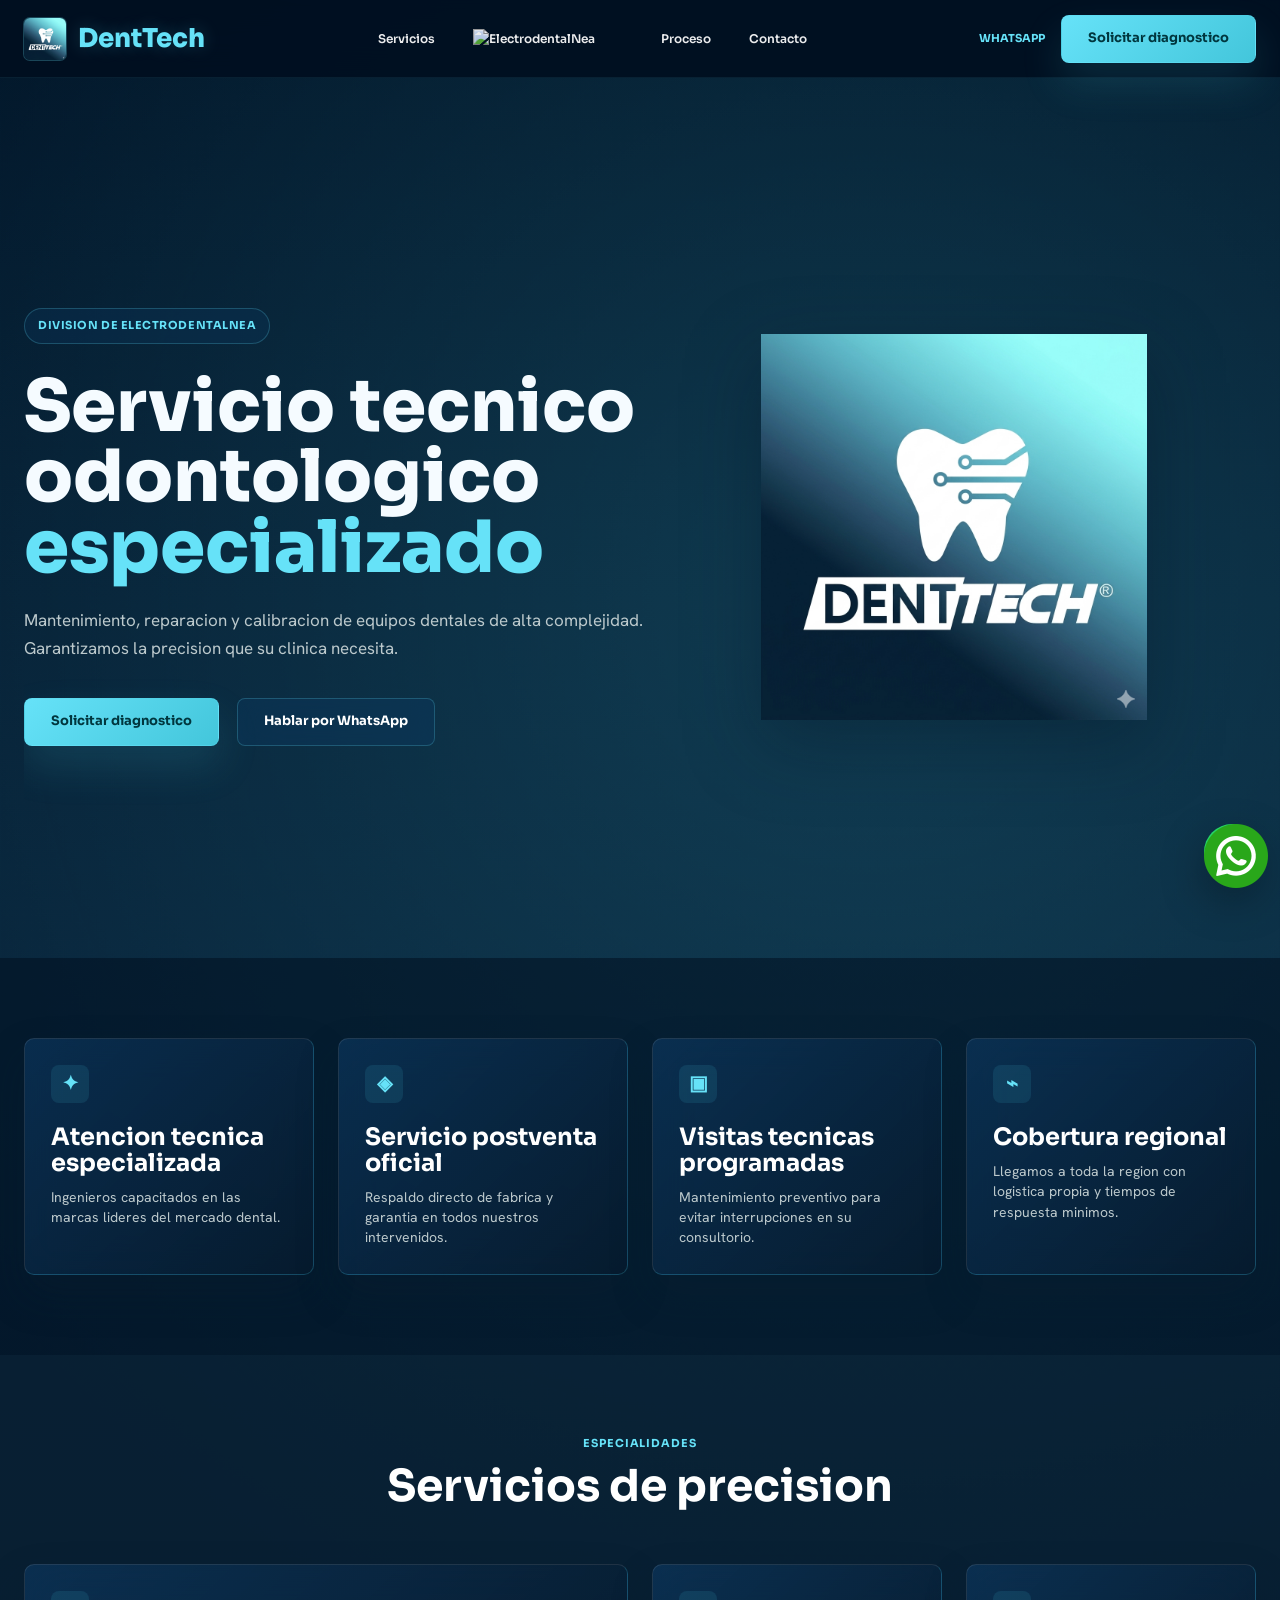
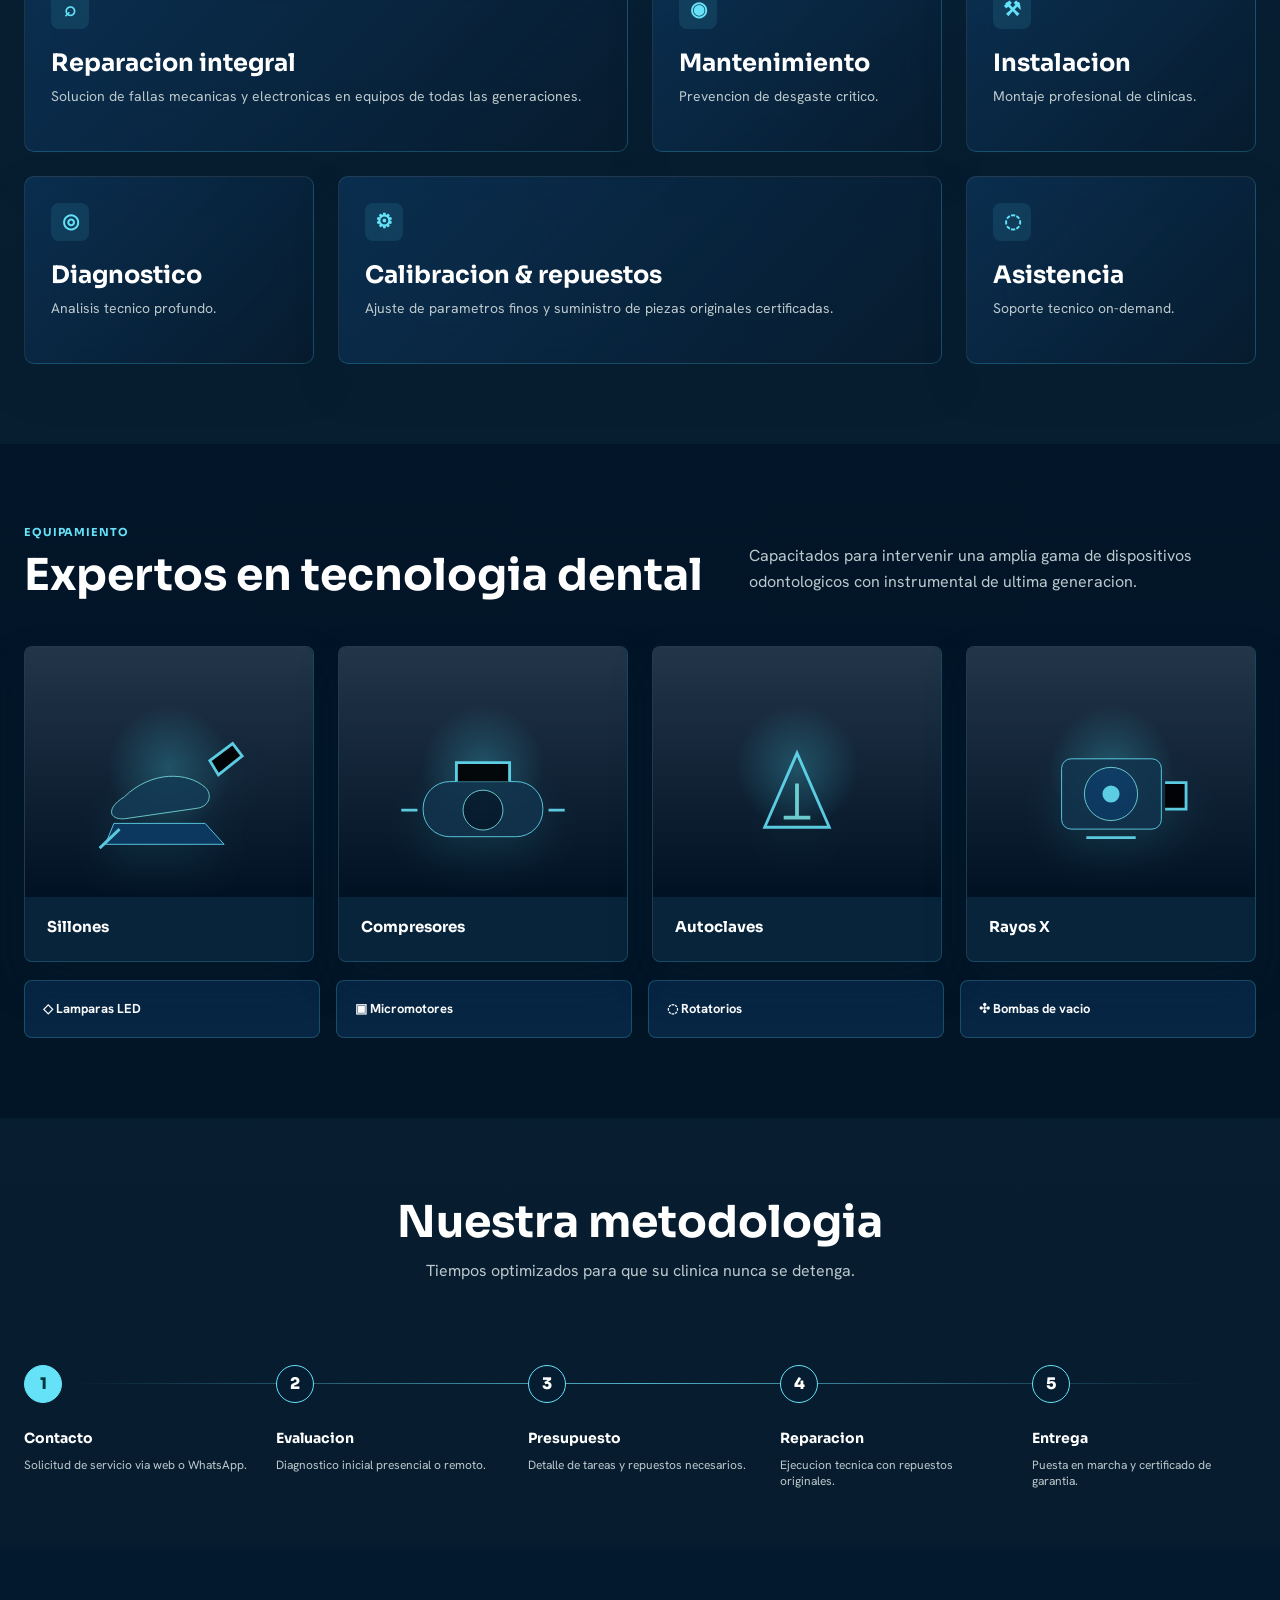
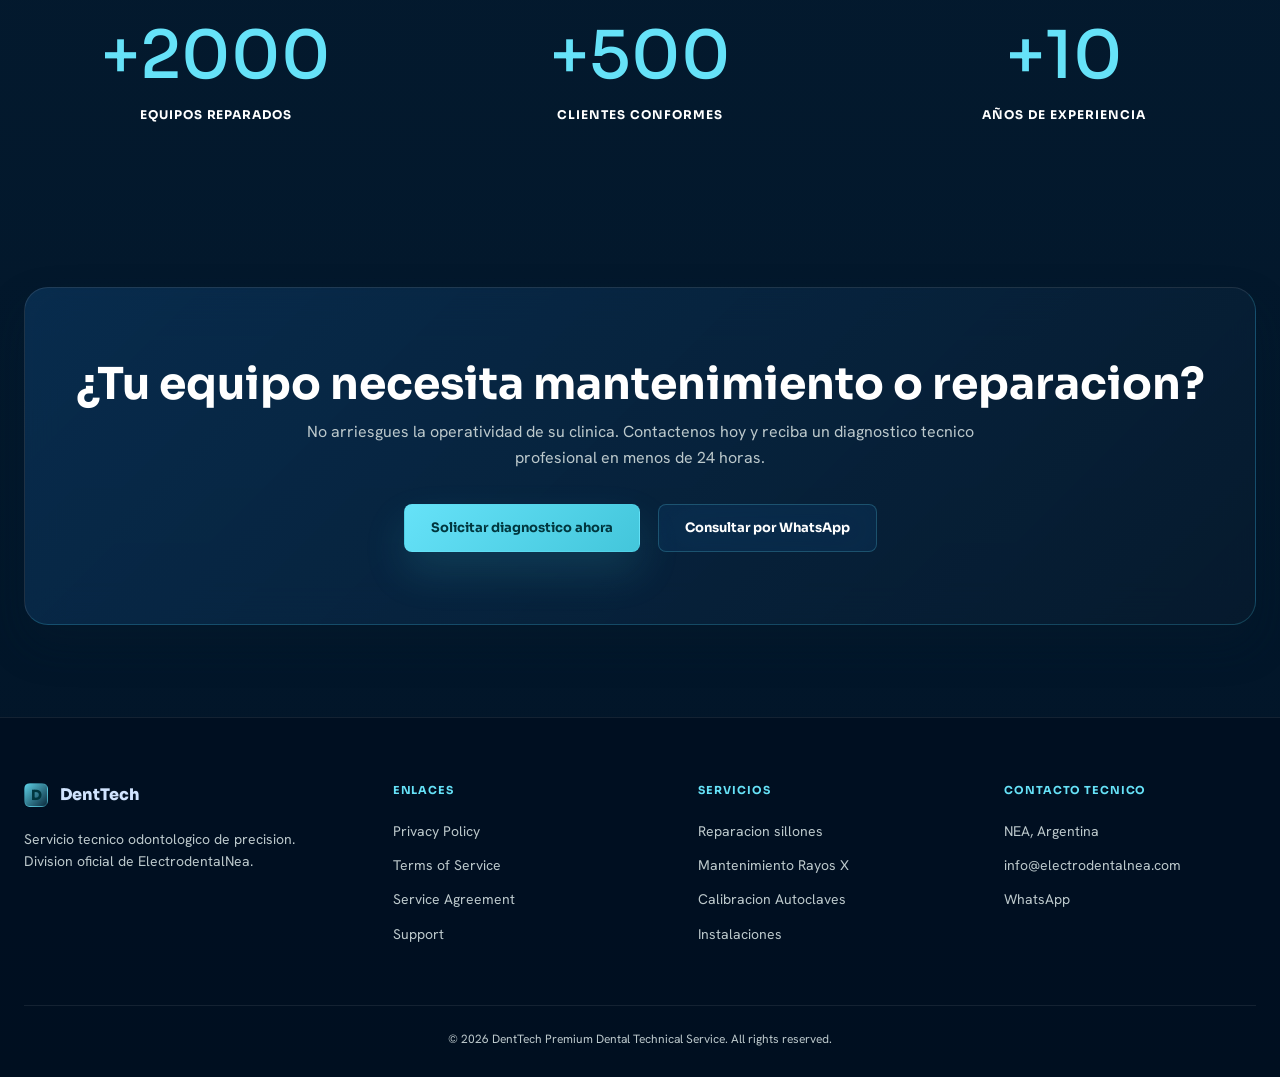
==== servicio-tecnico.html @ 1ad54303 "First commit" ====
<!DOCTYPE html>
<html lang="es" xmlns:th="http://www.thymeleaf.org">
<head>
	<meta charset="UTF-8">
	<meta name="viewport" content="width=device-width, initial-scale=1.0">
	<title>DentTech | Servicio tecnico odontologico</title>
	<link rel="preconnect" href="https://fonts.googleapis.com">
	<link rel="preconnect" href="https://fonts.gstatic.com" crossorigin>
	<link href="https://fonts.googleapis.com/css2?family=Hanken+Grotesk:wght@400;500;600;700;800&family=Sora:wght@500;600;700;800&display=swap" rel="stylesheet">
	<link rel="stylesheet" href="style.css">
</head>
<body>
<div class="page">
	<a class="floating-whatsapp" th:href="${configuracionTienda.whatsappLink}" target="_blank" rel="noopener" aria-label="Consultar por WhatsApp">
		<img src="/img/whatsapp.png" alt="whatsapp">
	</a>
	<header class="header">
		<div class="container header-inner">
			<a class="brand" href="/servicio-tecnico">
				<img class="brand-logo" src="/img/denttech-navbar-logo.png" alt="DentTech">
				<span class="brand-word">DentTech</span>
			</a>
			<nav class="nav" aria-label="Navegacion de servicio tecnico">
				<a href="#servicios">Servicios</a>
				<a class="nav-home-logo" href="https://electrodentalnea.com.ar" aria-label="Ir a ElectrodentalNea">
					<img th:src="/img/electrodentallarge.png" alt="ElectrodentalNea">
				</a>
				<a href="#proceso">Proceso</a>
				<a href="#contacto">Contacto</a>
			</nav>
			<div class="header-actions">
				<a class="whatsapp" href="https://wa.me/543624541102">WHATSAPP</a>
				<a class="btn btn-primary" href="#contacto">Solicitar diagnostico</a>
			</div>
		</div>
	</header>

	<main>
		<section class="hero container">
			<div>
				<p class="kicker">Division de ElectrodentalNea</p>
				<h1>Servicio tecnico odontologico <span class="accent">especializado</span></h1>
				<p class="hero-copy">Mantenimiento, reparacion y calibracion de equipos dentales de alta complejidad. Garantizamos la precision que su clinica necesita.</p>
				<div class="hero-actions">
					<a class="btn btn-primary" href="#contacto">Solicitar diagnostico</a>
					<a class="btn btn-glass" href="https://wa.me/543624541102">Hablar por WhatsApp</a>
				</div>
			</div>
			<div class="logo-panel" aria-label="DentTech">
				<!-- <div> -->
					<!-- <div class="tooth"></div>
					<div class="denttech">DentTech</div> -->
				<!-- </div> -->
					<img src="/img/denttech-navbar-logo.png" alt="">
			</div>
		</section>

		<section class="band">
			<div class="container grid feature-grid">
				<article class="glass">
					<span class="icon">✦</span>
					<h3>Atencion tecnica especializada</h3>
					<p>Ingenieros capacitados en las marcas lideres del mercado dental.</p>
				</article>
				<article class="glass">
					<span class="icon">◈</span>
					<h3>Servicio postventa oficial</h3>
					<p>Respaldo directo de fabrica y garantia en todos nuestros intervenidos.</p>
				</article>
				<article class="glass">
					<span class="icon">▣</span>
					<h3>Visitas tecnicas programadas</h3>
					<p>Mantenimiento preventivo para evitar interrupciones en su consultorio.</p>
				</article>
				<article class="glass">
					<span class="icon">⌁</span>
					<h3>Cobertura regional</h3>
					<p>Llegamos a toda la region con logistica propia y tiempos de respuesta minimos.</p>
				</article>
			</div>
		</section>

		<section class="band band-alt" id="servicios">
			<div class="container">
				<div class="section-heading">
					<p class="eyebrow">Especialidades</p>
					<h2>Servicios de precision</h2>
				</div>
				<div class="grid services-grid">
					<article class="service-card wide">
						<span class="icon">⌕</span>
						<h3>Reparacion integral</h3>
						<p>Solucion de fallas mecanicas y electronicas en equipos de todas las generaciones.</p>
					</article>
					<article class="service-card">
						<span class="icon">◉</span>
						<h3>Mantenimiento</h3>
						<p>Prevencion de desgaste critico.</p>
					</article>
					<article class="service-card">
						<span class="icon">⚒</span>
						<h3>Instalacion</h3>
						<p>Montaje profesional de clinicas.</p>
					</article>
					<article class="service-card">
						<span class="icon">◎</span>
						<h3>Diagnostico</h3>
						<p>Analisis tecnico profundo.</p>
					</article>
					<article class="service-card wide">
						<span class="icon">⚙</span>
						<h3>Calibracion &amp; repuestos</h3>
						<p>Ajuste de parametros finos y suministro de piezas originales certificadas.</p>
					</article>
					<article class="service-card">
						<span class="icon">◌</span>
						<h3>Asistencia</h3>
						<p>Soporte tecnico on-demand.</p>
					</article>
				</div>
			</div>
		</section>

		<section class="band" id="equipamiento">
			<div class="container">
				<div class="equipment-intro">
					<div>
						<p class="eyebrow">Equipamiento</p>
						<h2>Expertos en tecnologia dental</h2>
					</div>
					<p>Capacitados para intervenir una amplia gama de dispositivos odontologicos con instrumental de ultima generacion.</p>
				</div>
				<div class="grid equipment-grid">
					<article class="equipment-card">
						<div class="equipment-art">
							<svg viewBox="0 0 200 160" role="img" aria-label="Sillones">
								<path d="M42 112h96l20 22H33z" fill="#0d3b66" stroke="#66e2f8"/>
								<path d="M53 84c29-28 67-26 85-10 8 7 5 20-8 22l-76 11c-16 2-22-10-1-23z" fill="#143b55" stroke="#7ae2e2"/>
								<path d="M143 46l24-18 10 13-25 20zM48 118l-21 20" stroke="#66e2f8" stroke-width="3"/>
							</svg>
						</div>
						<h3>Sillones</h3>
					</article>
					<article class="equipment-card">
						<div class="equipment-art">
							<svg viewBox="0 0 200 160" role="img" aria-label="Compresores">
								<rect x="37" y="68" width="126" height="58" rx="28" fill="#12344e" stroke="#66e2f8"/>
								<circle cx="100" cy="98" r="21" fill="#071b2e" stroke="#7ae2e2"/>
								<path d="M72 68V48h56v20M31 98H14M186 98h-17" stroke="#66e2f8" stroke-width="3"/>
							</svg>
						</div>
						<h3>Compresores</h3>
					</article>
					<article class="equipment-card">
						<div class="equipment-art">
							<svg viewBox="0 0 200 160" role="img" aria-label="Autoclaves">
								<path d="M100 38l34 78H66z" fill="none" stroke="#66e2f8" stroke-width="3"/>
								<path d="M100 70v36M86 106h28" stroke="#7ae2e2" stroke-width="4"/>
							</svg>
						</div>
						<h3>Autoclaves</h3>
					</article>
					<article class="equipment-card">
						<div class="equipment-art">
							<svg viewBox="0 0 200 160" role="img" aria-label="Rayos X">
								<rect x="48" y="44" width="105" height="74" rx="10" fill="#12344e" stroke="#66e2f8"/>
								<circle cx="100" cy="81" r="28" fill="#0d3b66" stroke="#7ae2e2"/>
								<circle cx="100" cy="81" r="9" fill="#66e2f8"/>
								<path d="M157 69h22v28h-22M74 127h52" stroke="#66e2f8" stroke-width="3"/>
							</svg>
						</div>
						<h3>Rayos X</h3>
					</article>
				</div>
				<div class="chip-grid">
					<div class="chip">◇ Lamparas LED</div>
					<div class="chip">▣ Micromotores</div>
					<div class="chip">◌ Rotatorios</div>
					<div class="chip">✣ Bombas de vacio</div>
				</div>
			</div>
		</section>

		<section class="band band-alt method" id="proceso">
			<div class="container">
				<div class="section-heading">
					<h2>Nuestra metodologia</h2>
					<p>Tiempos optimizados para que su clinica nunca se detenga.</p>
				</div>
				<div class="timeline">
					<div class="step">
						<div class="step-number">1</div>
						<div>
							<h3>Contacto</h3>
							<p>Solicitud de servicio via web o WhatsApp.</p>
						</div>
					</div>
					<div class="step">
						<div class="step-number">2</div>
						<div>
							<h3>Evaluacion</h3>
							<p>Diagnostico inicial presencial o remoto.</p>
						</div>
					</div>
					<div class="step">
						<div class="step-number">3</div>
						<div>
							<h3>Presupuesto</h3>
							<p>Detalle de tareas y repuestos necesarios.</p>
						</div>
					</div>
					<div class="step">
						<div class="step-number">4</div>
						<div>
							<h3>Reparacion</h3>
							<p>Ejecucion tecnica con repuestos originales.</p>
						</div>
					</div>
					<div class="step">
						<div class="step-number">5</div>
						<div>
							<h3>Entrega</h3>
							<p>Puesta en marcha y certificado de garantia.</p>
						</div>
					</div>
				</div>
			</div>
		</section>

		<section class="container metrics" aria-label="Metricas DentTech">
			<div class="metric">
				<strong>+2000</strong>
				<span>Equipos reparados</span>
			</div>
			<div class="metric">
				<strong>+500</strong>
				<span>Clientes conformes</span>
			</div>
			<div class="metric">
				<strong>+10</strong>
				<span>Años de experiencia</span>
			</div>
		</section>

		<section class="cta-wrap container" id="contacto">
			<div class="cta-panel">
				<h2>¿Tu equipo necesita mantenimiento o reparacion?</h2>
				<p>No arriesgues la operatividad de su clinica. Contactenos hoy y reciba un diagnostico tecnico profesional en menos de 24 horas.</p>
				<div class="hero-actions" style="justify-content: center;">
					<a class="btn btn-primary" th:href="${'mailto:' + configuracionTienda.email}">Solicitar diagnostico ahora</a>
					<a class="btn btn-glass" href="https://wa.me/543624541102">Consultar por WhatsApp</a>
				</div>
			</div>
		</section>
	</main>

	<footer class="footer">
		<div class="container footer-grid">
			<div>
				<div class="footer-brand">
					<span class="brand-mark">D</span>
					<span>DentTech</span>
				</div>
				<p style="margin-top: 20px;">Servicio tecnico odontologico de precision. Division oficial de ElectrodentalNea.</p>
			</div>
			<div>
				<h4>Enlaces</h4>
				<a href="#">Privacy Policy</a>
				<a href="#">Terms of Service</a>
				<a href="#">Service Agreement</a>
				<a href="#">Support</a>
			</div>
			<div>
				<h4>Servicios</h4>
				<a href="#servicios">Reparacion sillones</a>
				<a href="#servicios">Mantenimiento Rayos X</a>
				<a href="#servicios">Calibracion Autoclaves</a>
				<a href="#servicios">Instalaciones</a>
			</div>
			<div>
				<h4>Contacto tecnico</h4>
				<p th:text="${configuracionTienda.direccion}">NEA, Argentina</p>
				<a th:href="${'mailto:' + configuracionTienda.email}" th:text="${configuracionTienda.email}">info@electrodentalnea.com</a>
				<a href="https://wa.me/543624541102" th:text="|WhatsApp ${configuracionTienda.whatsapp}|">WhatsApp</a>
			</div>
		</div>
		<div class="container copyright">© 2026 DentTech Premium Dental Technical Service. All rights reserved.</div>
	</footer>
</div>
</body>
</html>
---- style.css ----
:root {
    --surface: #011427;
    --surface-low: #071b2e;
    --surface-card: rgba(13, 59, 102, 0.58);
    --surface-deep: #000f20;
    --primary: #66e2f8;
    --primary-strong: #43c6db;
    --tertiary: #7ae2e2;
    --text: #d1e4fe;
    --muted: #bcc9cc;
    --line: rgba(102, 226, 248, 0.22);
    --line-soft: rgba(255, 255, 255, 0.1);
}

* {
    box-sizing: border-box;
}

html {
    scroll-behavior: smooth;
}

body {
    margin: 0;
    background: var(--surface);
    color: var(--text);
    font-family: "Hanken Grotesk", Arial, sans-serif;
    line-height: 1.6;
    overflow-x: hidden;
}

a {
    color: inherit;
    text-decoration: none;
}

.page {
    min-height: 100vh;
    overflow: hidden;
    background:
        radial-gradient(circle at 68% 14%, rgba(67, 198, 219, 0.18), transparent 30%),
        linear-gradient(180deg, #011427 0%, #08243b 25%, #011427 100%);
}

.container {
    width: calc(100% - 48px);
    max-width: 1280px;
    margin: 0 auto;
}

.container>* {
    min-width: 0;
}

.header {
    position: sticky;
    top: 0;
    z-index: 20;
    border-bottom: 1px solid rgba(102, 226, 248, 0.08);
    background: rgba(0, 15, 32, 0.94);
    backdrop-filter: blur(20px);
}

.header-inner {
    display: flex;
    align-items: center;
    justify-content: space-between;
    min-height: 77px;
    gap: 16px;
}

.brand,
.footer-brand {
    display: inline-flex;
    align-items: center;
    gap: 12px;
    font-family: "Sora", sans-serif;
    font-weight: 800;
    letter-spacing: 0;
}

.brand {
    color: var(--primary);
    font-size: 26px;
    line-height: 1;
}

.brand-logo {
    width: 42px;
    height: 42px;
    border-radius: 6px;
    object-fit: contain;
    object-position: center;
    background: rgba(102, 226, 248, 0.08);
    box-shadow: 0 0 0 1px rgba(102, 226, 248, 0.26);
}

.brand-word {
    font-weight: 900;
    text-shadow: 0 0 18px rgba(102, 226, 248, 0.22);
}

.brand-mark {
    display: grid;
    width: 24px;
    height: 24px;
    place-items: center;
    border: 1px solid var(--line);
    border-radius: 6px;
    background: linear-gradient(135deg, rgba(102, 226, 248, 0.9), rgba(67, 198, 219, 0.15));
    color: #00363e;
    font-size: 14px;
    font-weight: 900;
}

.nav {
    display: flex;
    align-items: center;
    gap: 38px;
    font-family: "Sora", sans-serif;
    font-size: 12px;
    font-weight: 600;
}

.nav-home-logo {
    display: inline-flex;
    align-items: center;
    justify-content: center;
    min-width: 130px;
    padding: 0;
    /* border: 1px dashed rgba(102, 226, 248, 0.45); */
    /* border-radius: 4px; */
    /* background: rgba(102, 226, 248, 0.04); */
}

.nav-home-logo img {
    width: 150px;
    height: auto;
    max-height: 55px;
    object-fit: contain;
}

.nav a {
    color: #ffffff;
    opacity: 0.92;
    transition: color 180ms ease, opacity 180ms ease;
}

.nav a:hover {
    color: var(--primary);
    opacity: 1;
}

.header-actions {
    display: flex;
    align-items: center;
    gap: 16px;
    font-family: "Sora", sans-serif;
    font-size: 11px;
    font-weight: 700;
}

.whatsapp {
    color: var(--primary);
}

.floating-whatsapp {
    position: fixed;
    right: 20px;
    bottom: 20px;
    z-index: 40;
    display: grid;
    width: 56px;
    height: 56px;
    place-items: center;
    border-radius: 999px;
    background: #25D366;
    color: #ffffff;
    box-shadow: 0 18px 44px rgba(0, 0, 0, 0.35);
    font-family: "Sora", sans-serif;
    font-size: 15px;
    font-weight: 900;
}

.btn {
    display: inline-flex;
    align-items: center;
    justify-content: center;
    gap: 10px;
    min-height: 48px;
    border-radius: 8px;
    padding: 0 26px;
    border: 1px solid var(--line);
    font-family: "Sora", sans-serif;
    font-size: 13px;
    font-weight: 700;
    transition: transform 180ms cubic-bezier(0.4, 0, 0.2, 1), border-color 180ms ease, background 180ms ease;
}

.btn:hover,
.glass:hover,
.service-card:hover,
.equipment-card:hover {
    transform: translateY(-4px);
    border-color: rgba(102, 226, 248, 0.55);
}

.btn-primary {
    background: linear-gradient(135deg, #66e2f8, #43c6db);
    color: #00363e;
    box-shadow: 0 20px 42px rgba(64, 198, 219, 0.15);
}

.btn-glass {
    background: rgba(13, 59, 102, 0.34);
    color: #ffffff;
    backdrop-filter: blur(20px);
}

.hero {
    display: grid;
    grid-template-columns: minmax(0, 1.02fr) minmax(320px, 0.78fr);
    align-items: center;
    gap: clamp(32px, 7vw, 96px);
    min-height: 880px;
    padding: 112px 0 94px;
    overflow: hidden;
}

.kicker {
    display: inline-flex;
    align-items: center;
    gap: 8px;
    margin: 0 0 28px;
    padding: 8px 13px;
    border: 1px solid var(--line);
    border-radius: 999px;
    background: rgba(13, 59, 102, 0.28);
    color: var(--primary);
    font-family: "Sora", sans-serif;
    font-size: 11px;
    font-weight: 700;
    letter-spacing: 0.05em;
    text-transform: uppercase;
}

h1,
h2,
h3,
p {
    margin-top: 0;
}

h1,
h2,
h3 {
    font-family: "Sora", sans-serif;
    letter-spacing: 0;
}

h1 {
    max-width: 700px;
    margin-bottom: 24px;
    font-size: clamp(42px, 6vw, 72px);
    font-weight: 800;
    line-height: 0.98;
    color: #f5fbff;
}

.accent {
    display: block;
    color: var(--primary);
}

.hero-copy {
    max-width: 670px;
    margin-bottom: 36px;
    color: var(--muted);
    font-size: 17px;
}

.hero-actions {
    display: flex;
    flex-wrap: wrap;
    gap: 18px;
}

/* .logo-panel {
			position: relative;
			display: grid;
			min-height: 456px;
			place-items: center;
			border: 1px solid rgba(102, 226, 248, 0.55);
			background:
				linear-gradient(135deg, rgba(126, 230, 230, 0.92), rgba(9, 29, 48, 0.75) 64%, rgba(0, 15, 32, 1)),
				radial-gradient(circle at 25% 15%, rgba(255, 255, 255, 0.72), transparent 28%);
			box-shadow: 0 30px 80px rgba(0, 15, 32, 0.55);
		}

		.logo-panel::after {
			content: "+";
			position: absolute;
			right: 14px;
			bottom: 10px;
			color: rgba(255, 255, 255, 0.72);
			font-family: "Sora", sans-serif;
			font-size: 28px;
			font-weight: 500;
		} */

.logo-panel>img {
    display: block;
    width: min(78%, 520px);
    max-height: 82%;
    height: auto;
    object-fit: contain;
    filter: drop-shadow(0 24px 38px rgba(0, 15, 32, 0.32));
}

.tooth {
    position: relative;
    width: 144px;
    height: 146px;
    margin: 0 auto 30px;
    border-radius: 54% 46% 44% 56% / 42% 42% 70% 70%;
    background: #ffffff;
    box-shadow: 0 22px 50px rgba(0, 15, 32, 0.35);
}

.tooth::before,
.tooth::after {
    content: "";
    position: absolute;
    top: 48px;
    right: 24px;
    width: 70px;
    height: 3px;
    background: #087a92;
    box-shadow: 0 26px 0 #087a92, 0 52px 0 #087a92;
}

.tooth::after {
    right: 88px;
    width: 11px;
    height: 11px;
    border: 3px solid #087a92;
    border-radius: 999px;
    background: #ffffff;
    box-shadow: 0 24px 0 -3px #ffffff, 0 24px 0 0 #087a92, 0 50px 0 -3px #ffffff, 0 50px 0 0 #087a92;
}

.denttech {
    display: inline-block;
    padding: 0 14px 2px;
    background: #ffffff;
    color: #0a1830;
    font-family: Arial Black, "Sora", sans-serif;
    font-size: clamp(34px, 5vw, 48px);
    font-style: italic;
    line-height: 1;
    transform: skew(-10deg);
    text-transform: uppercase;
}

.band {
    padding: 80px 0;
    background: rgba(0, 15, 32, 0.55);
}

.band-alt {
    background: rgba(9, 29, 48, 0.62);
}

.grid {
    display: grid;
    gap: 24px;
}

.feature-grid {
    grid-template-columns: repeat(4, 1fr);
}

.services-grid {
    grid-template-columns: repeat(4, 1fr);
}

.services-grid .wide {
    grid-column: span 2;
}

.equipment-grid {
    grid-template-columns: repeat(4, 1fr);
}

.glass,
.service-card,
.equipment-card,
.cta-panel {
    border: 1px solid var(--line-soft);
    border-right-color: rgba(67, 198, 219, 0.24);
    border-bottom-color: rgba(67, 198, 219, 0.24);
    background: linear-gradient(135deg, rgba(13, 59, 102, 0.58) 0%, rgba(7, 27, 46, 0.84) 100%);
    backdrop-filter: blur(20px);
    box-shadow: 0 20px 40px rgba(7, 27, 46, 0.28);
    transition: transform 180ms cubic-bezier(0.4, 0, 0.2, 1), border-color 180ms ease;
}

.glass,
.service-card {
    min-height: 188px;
    border-radius: 10px;
    padding: 26px;
    max-width: 100%;
    overflow: hidden;
}

.icon {
    display: grid;
    width: 38px;
    height: 38px;
    margin-bottom: 22px;
    place-items: center;
    border-radius: 8px;
    background: rgba(67, 198, 219, 0.12);
    color: var(--primary);
    font-family: "Sora", sans-serif;
    font-size: 20px;
    font-weight: 800;
}

.glass h3,
.service-card h3 {
    margin-bottom: 10px;
    color: #ffffff;
    font-size: 24px;
    line-height: 1.08;
    overflow-wrap: anywhere;
}

.glass p,
.service-card p {
    margin: 0;
    color: var(--muted);
    font-size: 14px;
    line-height: 1.45;
}

.section-heading {
    max-width: 760px;
    margin: 0 auto 52px;
    text-align: center;
}

.section-heading .eyebrow,
.equipment-intro .eyebrow {
    margin-bottom: 10px;
    color: var(--primary);
    font-family: "Sora", sans-serif;
    font-size: 11px;
    font-weight: 700;
    letter-spacing: 0.08em;
    text-transform: uppercase;
}

.section-heading h2,
.equipment-intro h2,
.cta-panel h2 {
    margin-bottom: 10px;
    color: #ffffff;
    font-size: clamp(30px, 4vw, 44px);
    line-height: 1.12;
}

.section-heading p,
.equipment-intro p,
.cta-panel p {
    color: var(--muted);
}

.equipment-intro {
    display: grid;
    grid-template-columns: 1.15fr 0.85fr;
    gap: 40px;
    align-items: end;
    margin-bottom: 36px;
}

.equipment-card {
    overflow: hidden;
    border-radius: 8px;
    background: #08243b;
}

.equipment-art {
    position: relative;
    display: grid;
    height: 250px;
    place-items: end center;
    padding: 24px;
    background:
        radial-gradient(circle at 50% 48%, rgba(67, 198, 219, 0.28), transparent 32%),
        linear-gradient(180deg, rgba(36, 54, 74, 0.95), rgba(0, 15, 32, 0.88));
}

.equipment-art svg {
    width: 80%;
    max-width: 190px;
    height: 160px;
    opacity: 0.88;
    filter: drop-shadow(0 18px 22px rgba(67, 198, 219, 0.16));
}

.equipment-card h3 {
    margin: 0;
    padding: 18px 22px 22px;
    color: #ffffff;
    font-size: 15px;
}

.chip-grid {
    display: grid;
    grid-template-columns: repeat(4, 1fr);
    gap: 16px;
    margin-top: 18px;
}

.chip {
    display: flex;
    align-items: center;
    gap: 12px;
    min-height: 58px;
    border: 1px solid var(--line);
    border-radius: 8px;
    background: rgba(13, 59, 102, 0.46);
    padding: 0 18px;
    color: #ffffff;
    font-size: 13px;
    font-weight: 700;
}

.method {
    padding-bottom: 58px;
}

.timeline {
    position: relative;
    display: grid;
    grid-template-columns: repeat(5, 1fr);
    gap: 28px;
    margin-top: 82px;
}

.timeline::before {
    content: "";
    position: absolute;
    top: 18px;
    left: 4%;
    right: 4%;
    height: 1px;
    background: linear-gradient(90deg, transparent, rgba(102, 226, 248, 0.75), transparent);
}

.step {
    position: relative;
    z-index: 1;
}

.step-number {
    display: grid;
    width: 38px;
    height: 38px;
    margin-bottom: 24px;
    place-items: center;
    border: 1px solid var(--primary);
    border-radius: 999px;
    background: #061d31;
    color: #ffffff;
    font-family: "Sora", sans-serif;
    font-weight: 800;
}

.step:first-child .step-number {
    background: var(--primary);
    color: #00363e;
}

.step h3 {
    margin-bottom: 7px;
    color: #ffffff;
    font-size: 14px;
}

.step p {
    margin: 0;
    color: var(--muted);
    font-size: 12px;
    line-height: 1.35;
}

.metrics {
    display: grid;
    grid-template-columns: repeat(3, 1fr);
    gap: 40px;
    padding: 76px 0;
    text-align: center;
}

.metric strong {
    display: block;
    margin-bottom: 12px;
    color: var(--primary);
    font-family: "Sora", sans-serif;
    font-size: clamp(42px, 6vw, 66px);
    font-weight: 500;
    line-height: 1;
}

.metric span {
    color: #ffffff;
    font-family: "Sora", sans-serif;
    font-size: 12px;
    font-weight: 700;
    letter-spacing: 0.08em;
    text-transform: uppercase;
}

.cta-wrap {
    padding: 84px 0 92px;
}

.cta-panel {
    border-radius: 24px;
    padding: 72px 28px;
    text-align: center;
}

.cta-panel p {
    max-width: 720px;
    margin: 0 auto 34px;
}

.footer {
    border-top: 1px solid rgba(255, 255, 255, 0.08);
    background: rgba(0, 15, 32, 0.86);
    padding: 64px 0 28px;
}

.footer-grid {
    display: grid;
    grid-template-columns: 1.25fr repeat(3, 1fr);
    gap: 54px;
}

.footer h4 {
    margin: 0 0 20px;
    color: var(--primary);
    font-family: "Sora", sans-serif;
    font-size: 11px;
    letter-spacing: 0.08em;
    text-transform: uppercase;
}

.footer p,
.footer a {
    display: block;
    margin: 0 0 12px;
    color: var(--muted);
    font-size: 14px;
}

.copyright {
    margin-top: 48px;
    padding-top: 24px;
    border-top: 1px solid rgba(255, 255, 255, 0.08);
    text-align: center;
    color: var(--muted);
    font-size: 12px;
}

@media (max-width: 980px) {
    .container {
        width: calc(100% - 32px);
        max-width: 760px;
    }

    .header-inner {
        flex-wrap: wrap;
        padding: 17px 0;
    }

    .brand {
        width: 100%;
        justify-content: center;
    }

    .nav {
        order: 3;
        width: 100%;
        justify-content: space-between;
        gap: 12px;
        overflow-x: auto;
        padding-bottom: 2px;
    }

    .header-actions .whatsapp {
        display: none;
    }

    .hero {
        grid-template-columns: 1fr;
        min-height: auto;
        padding: 72px 0 68px;
    }

    .hero>* {
        min-width: 0;
    }

    .logo-panel {
        min-height: 340px;
    }

    .feature-grid,
    .equipment-grid,
    .chip-grid {
        grid-template-columns: repeat(2, 1fr);
    }

    .services-grid {
        grid-template-columns: repeat(2, 1fr);
    }

    .equipment-intro {
        grid-template-columns: 1fr;
        gap: 16px;
    }

    .timeline {
        grid-template-columns: 1fr;
        margin-top: 40px;
    }

    .timeline::before {
        display: none;
    }

    .step {
        display: grid;
        grid-template-columns: 48px 1fr;
        gap: 16px;
    }

    .step-number {
        margin: 0;
    }

    .metrics,
    .footer-grid {
        grid-template-columns: 1fr;
        text-align: left;
    }
}

@media (max-width: 640px) {
    .container {
        width: 100%;
        max-width: none;
        margin-left: 0;
        margin-right: 0;
        padding-left: 16px;
        padding-right: 16px;
    }

    .header-actions .btn {
        display: none;
    }

    .nav a {
        white-space: nowrap;
    }

    .brand {
        font-size: 22px;
    }

    .brand-logo {
        width: 36px;
        height: 36px;
    }

    .nav-home-logo {
        min-width: 116px;
    }

    .nav-home-logo img {
        width: 116px;
        max-height: 38px;
    }

    .hero {
        padding-top: 52px;
    }

    h1 {
        font-size: 34px;
        overflow-wrap: anywhere;
        word-break: break-word;
    }

    .hero-copy {
        max-width: 100%;
        overflow-wrap: anywhere;
        font-size: 16px;
        word-break: break-word;
    }

    .glass h3,
    .service-card h3 {
        font-size: 22px;
        word-break: break-word;
    }

    h1,
    .hero-copy,
    .glass h3,
    .glass p,
    .service-card h3,
    .service-card p {
        width: min(326px, calc(100vw - 64px));
        max-width: min(326px, calc(100vw - 64px));
    }

    .btn,
    .logo-panel,
    .glass,
    .service-card,
    .equipment-card,
    .cta-panel {
        width: min(358px, calc(100vw - 32px));
        max-width: min(358px, calc(100vw - 32px));
    }

    .hero-actions,
    .cta-panel .hero-actions {
        flex-direction: column;
        width: 100%;
        max-width: 100%;
    }

    .btn {
        width: 100%;
    }

    .feature-grid,
    .services-grid,
    .services-grid .wide,
    .equipment-grid,
    .chip-grid {
        grid-template-columns: 1fr;
        grid-column: auto;
    }

    .band {
        padding: 56px 0;
    }

    .logo-panel {
        min-height: 280px;
    }

    .logo-panel>img {
        width: min(88%, 330px);
        max-height: 78%;
    }

    .tooth {
        width: 112px;
        height: 116px;
    }

    .denttech {
        font-size: 31px;
    }

    .equipment-art {
        height: 210px;
    }

    .cta-panel {
        padding: 46px 20px;
    }
}
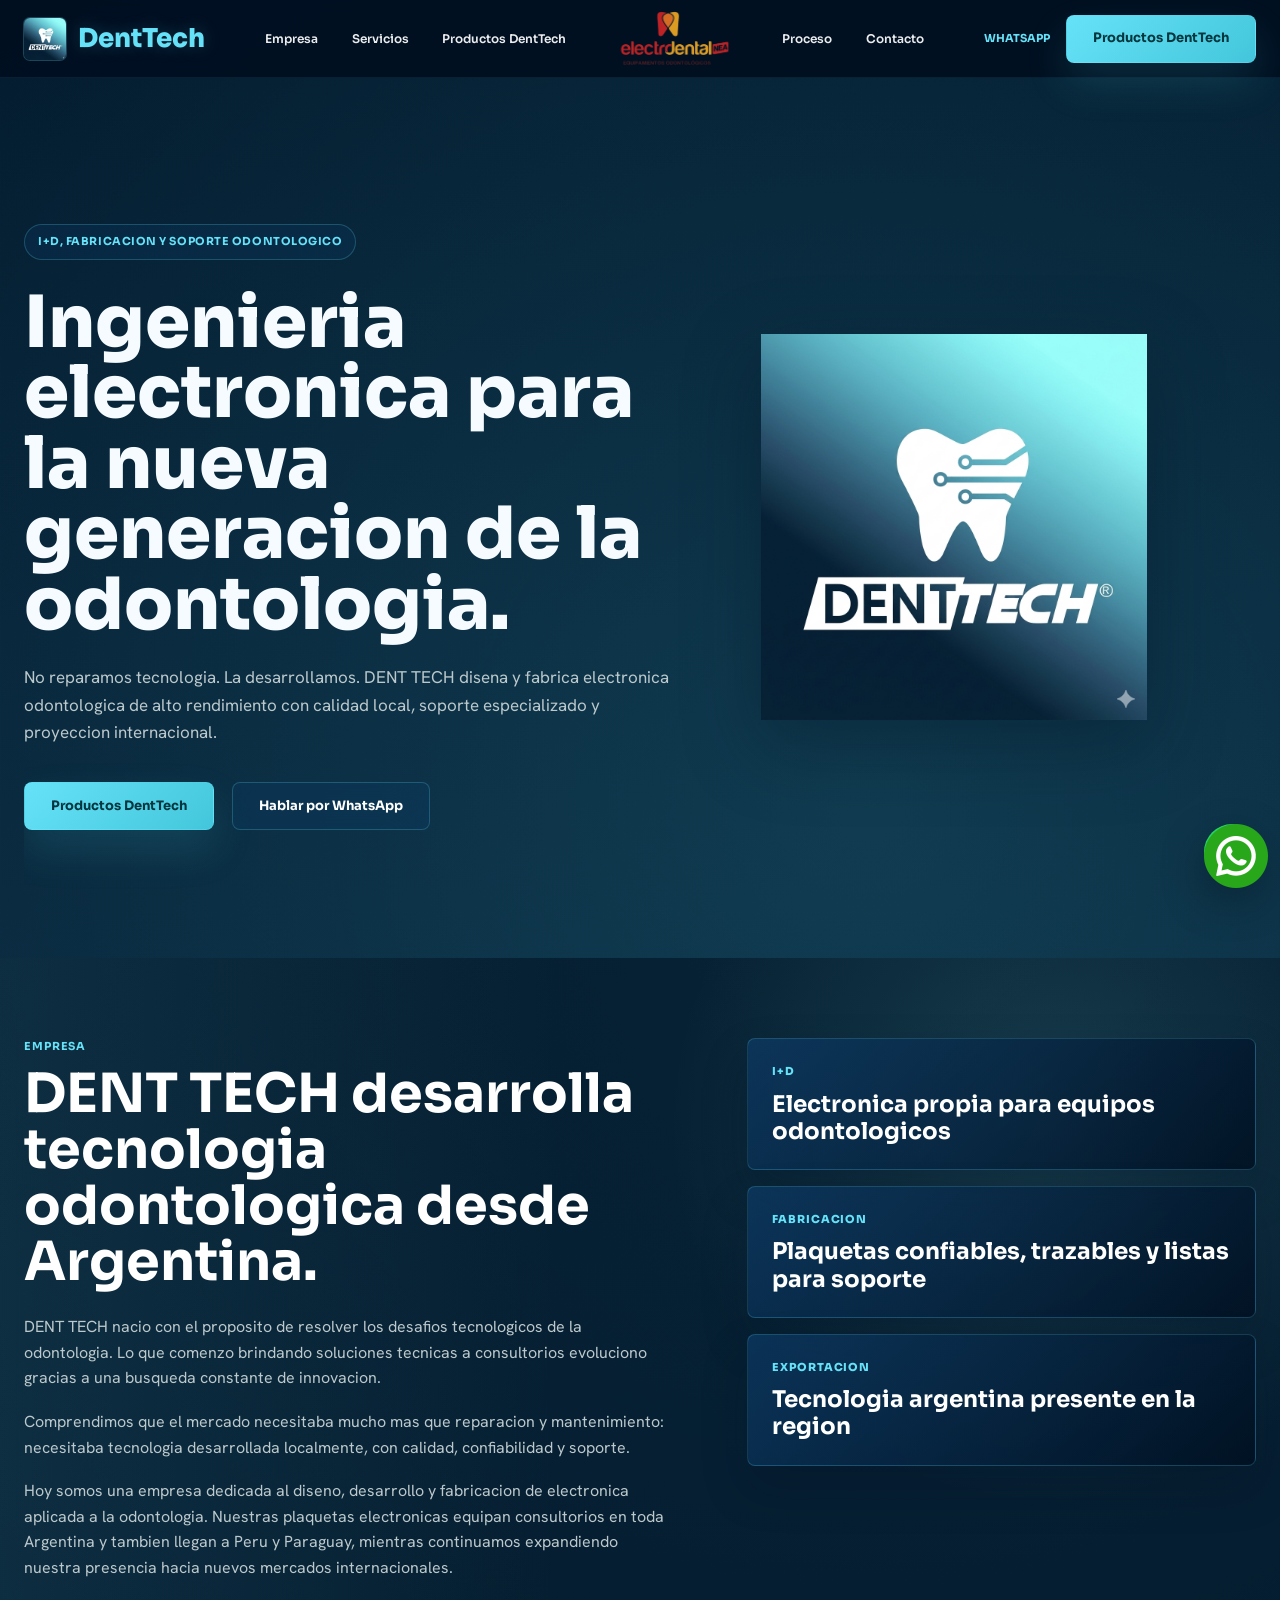
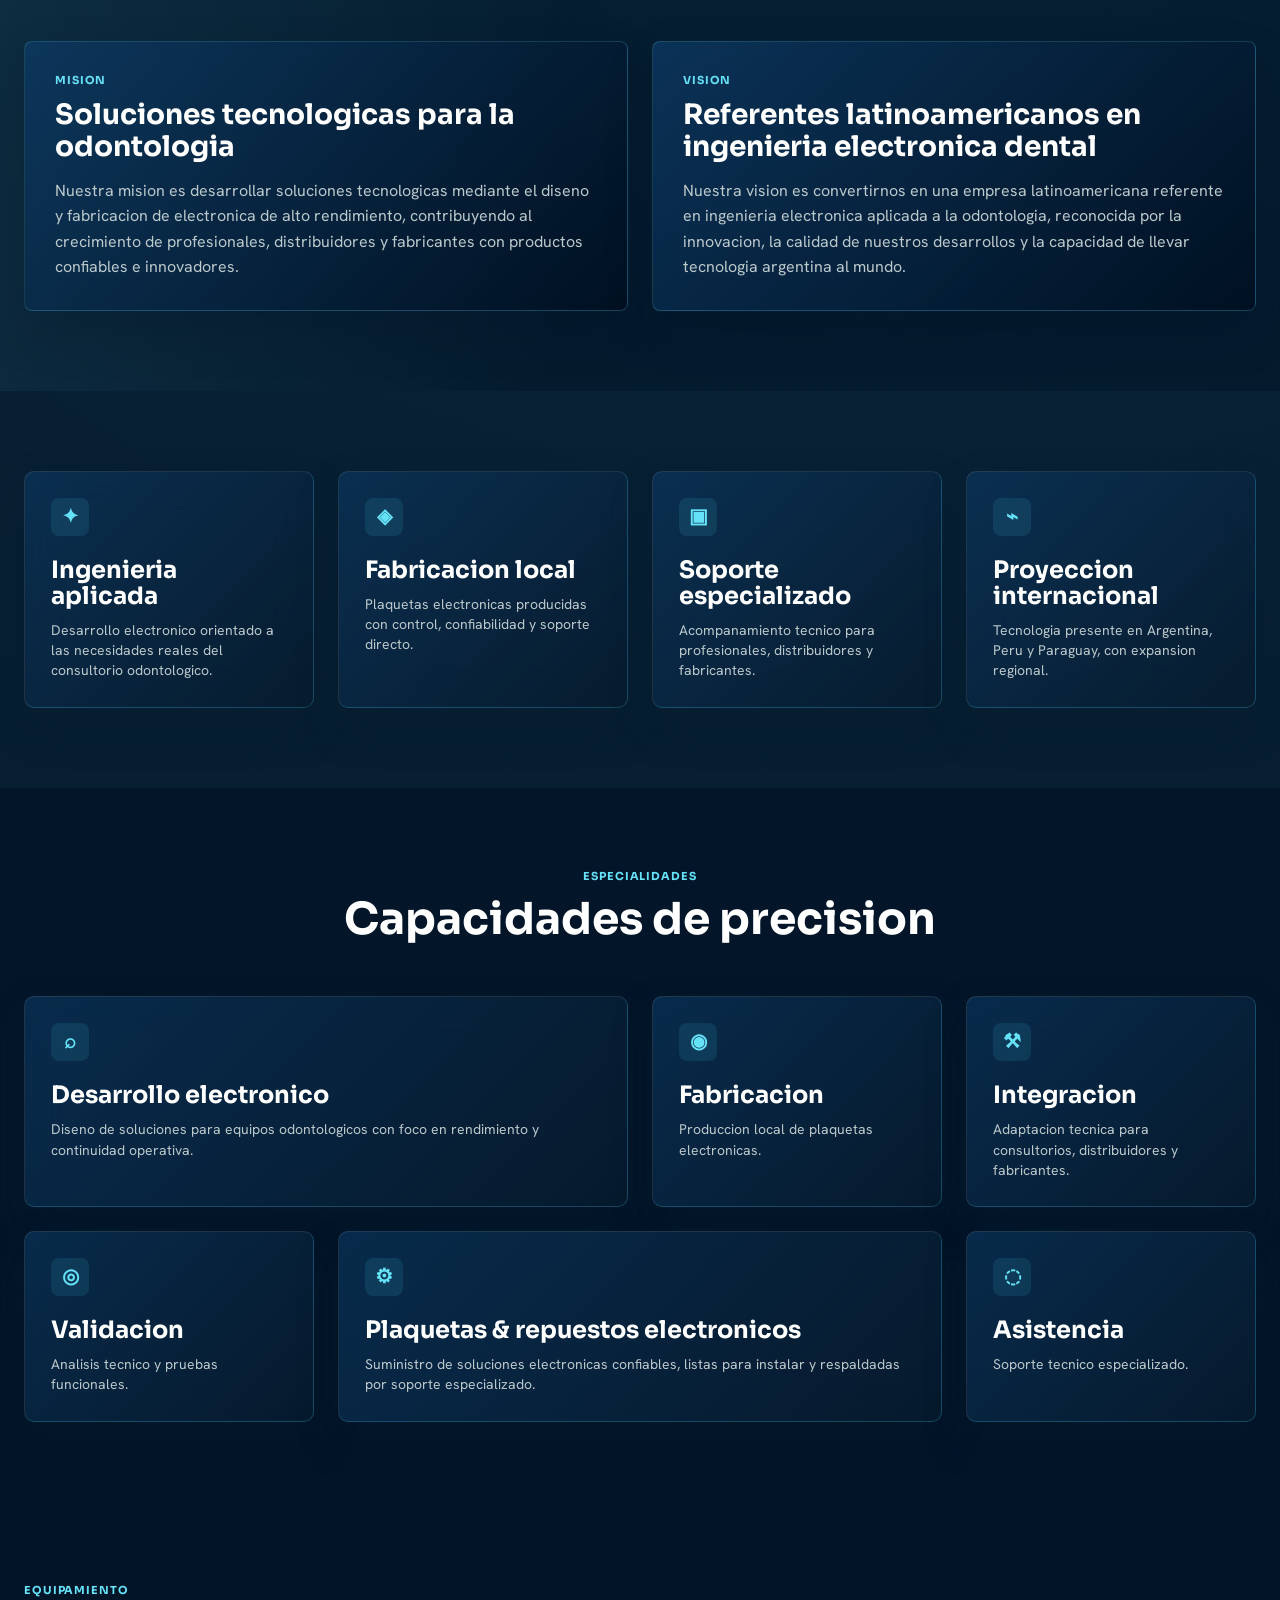
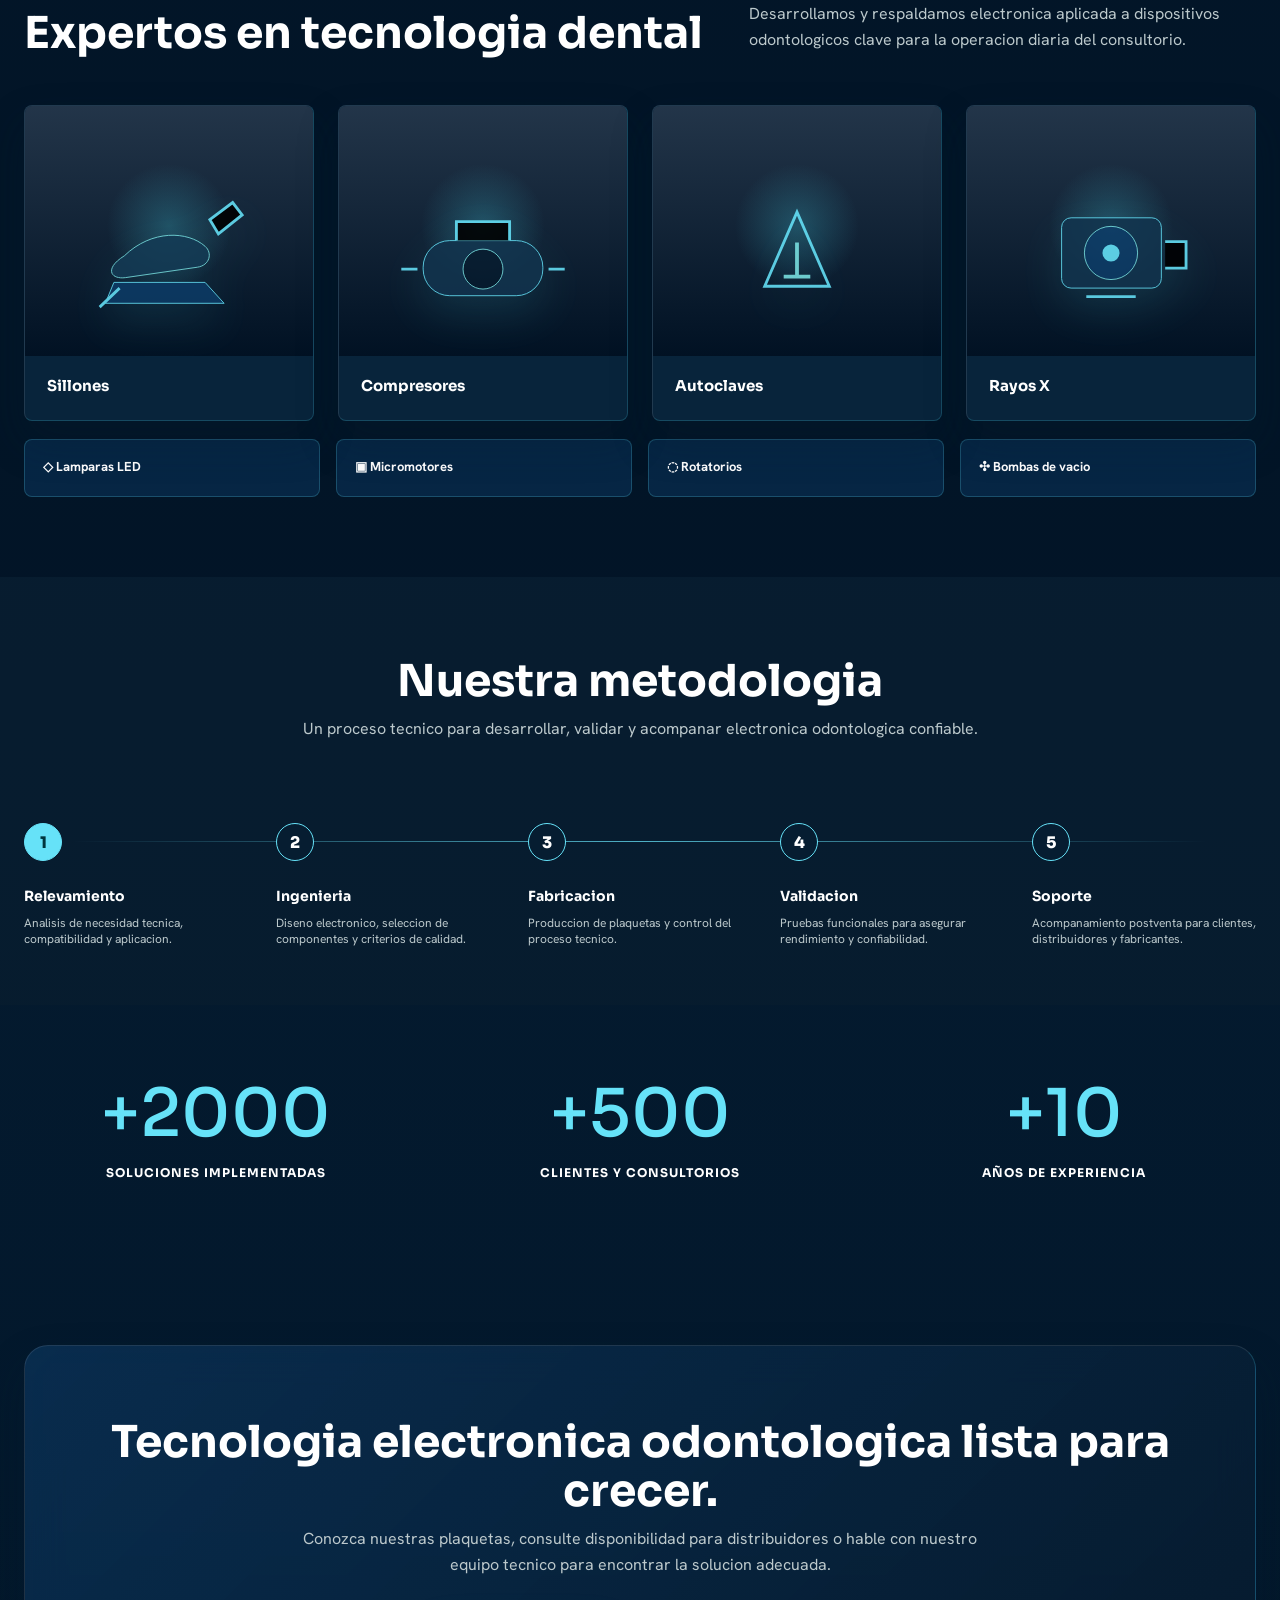
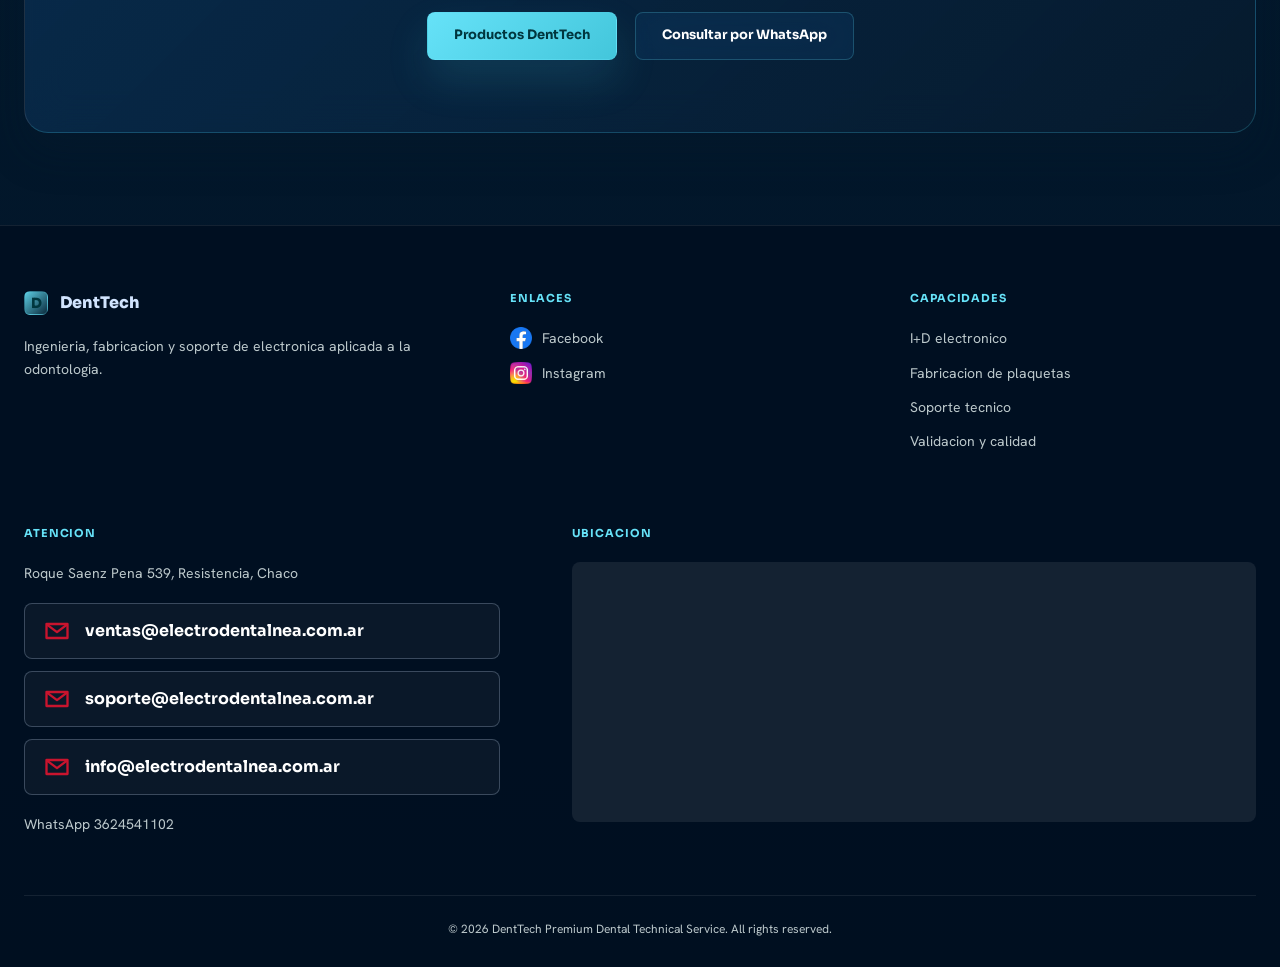
==== commit e3069b95: "Update servicio-tecnico.html and style.css for content and layout enhancements" ====
--- a/servicio-tecnico.html
+++ b/servicio-tecnico.html
@@ -3,15 +3,16 @@
 <head>
 	<meta charset="UTF-8">
 	<meta name="viewport" content="width=device-width, initial-scale=1.0">
-	<title>DentTech | Servicio tecnico odontologico</title>
+	<title>DentTech | Ingenieria electronica odontologica</title>
 	<link rel="preconnect" href="https://fonts.googleapis.com">
 	<link rel="preconnect" href="https://fonts.gstatic.com" crossorigin>
 	<link href="https://fonts.googleapis.com/css2?family=Hanken+Grotesk:wght@400;500;600;700;800&family=Sora:wght@500;600;700;800&display=swap" rel="stylesheet">
 	<link rel="stylesheet" href="style.css">
+	<link rel="icon" type="image/png" href="/img/denttech-navbar-logo.png">
 </head>
 <body>
 <div class="page">
-	<a class="floating-whatsapp" th:href="${configuracionTienda.whatsappLink}" target="_blank" rel="noopener" aria-label="Consultar por WhatsApp">
+	<a class="floating-whatsapp" href="https://wa.me/543624541102" target="_blank" rel="noopener" aria-label="Consultar por WhatsApp">
 		<img src="/img/whatsapp.png" alt="whatsapp">
 	</a>
 	<header class="header">
@@ -20,29 +21,37 @@
 				<img class="brand-logo" src="/img/denttech-navbar-logo.png" alt="DentTech">
 				<span class="brand-word">DentTech</span>
 			</a>
-			<nav class="nav" aria-label="Navegacion de servicio tecnico">
+			<nav class="nav" id="site-nav" aria-label="Navegacion de servicio tecnico">
+				<a href="#empresa">Empresa</a>
 				<a href="#servicios">Servicios</a>
+				<a href="https://electrodentalnea.com.ar/catalogo?categoria=repuestos&subcategoria=plaquetas-electronicas-sillones" target="_blank" rel="noopener">Productos DentTech</a>
 				<a class="nav-home-logo" href="https://electrodentalnea.com.ar" aria-label="Ir a ElectrodentalNea">
-					<img th:src="/img/electrodentallarge.png" alt="ElectrodentalNea">
+					<img src="/img/electrodentallarge.png" alt="ElectrodentalNea">
 				</a>
 				<a href="#proceso">Proceso</a>
 				<a href="#contacto">Contacto</a>
 			</nav>
 			<div class="header-actions">
 				<a class="whatsapp" href="https://wa.me/543624541102">WHATSAPP</a>
-				<a class="btn btn-primary" href="#contacto">Solicitar diagnostico</a>
-			</div>
+				<a class="btn btn-primary" href="https://electrodentalnea.com.ar/catalogo?categoria=repuestos&subcategoria=plaquetas-electronicas-sillones" target="_blank" rel="noopener">Productos DentTech</a>
+			</div>
+			<button class="menu-toggle" type="button" aria-label="Abrir menu" aria-controls="site-nav" aria-expanded="false">
+				<span></span>
+				<span></span>
+				<span></span>
+			</button>
 		</div>
+		<div class="nav-backdrop" hidden></div>
 	</header>
 
 	<main>
 		<section class="hero container">
 			<div>
-				<p class="kicker">Division de ElectrodentalNea</p>
-				<h1>Servicio tecnico odontologico <span class="accent">especializado</span></h1>
-				<p class="hero-copy">Mantenimiento, reparacion y calibracion de equipos dentales de alta complejidad. Garantizamos la precision que su clinica necesita.</p>
+				<p class="kicker">I+D, fabricacion y soporte odontologico</p>
+				<h1>Ingenieria electronica para la nueva generacion de la odontologia.</h1>
+				<p class="hero-copy">No reparamos tecnologia. La desarrollamos. DENT TECH disena y fabrica electronica odontologica de alto rendimiento con calidad local, soporte especializado y proyeccion internacional.</p>
 				<div class="hero-actions">
-					<a class="btn btn-primary" href="#contacto">Solicitar diagnostico</a>
+					<a class="btn btn-primary" href="https://electrodentalnea.com.ar/catalogo?categoria=repuestos&subcategoria=plaquetas-electronicas-sillones" target="_blank" rel="noopener">Productos DentTech</a>
 					<a class="btn btn-glass" href="https://wa.me/543624541102">Hablar por WhatsApp</a>
 				</div>
 			</div>
@@ -55,67 +64,105 @@
 			</div>
 		</section>
 
-		<section class="band">
+		<section class="band company-band" id="empresa">
+			<div class="container company-grid">
+				<div class="company-story">
+					<p class="eyebrow">Empresa</p>
+					<h2>DENT TECH desarrolla tecnologia odontologica desde Argentina.</h2>
+					<p>DENT TECH nacio con el proposito de resolver los desafios tecnologicos de la odontologia. Lo que comenzo brindando soluciones tecnicas a consultorios evoluciono gracias a una busqueda constante de innovacion.</p>
+					<p>Comprendimos que el mercado necesitaba mucho mas que reparacion y mantenimiento: necesitaba tecnologia desarrollada localmente, con calidad, confiabilidad y soporte.</p>
+					<p>Hoy somos una empresa dedicada al diseno, desarrollo y fabricacion de electronica aplicada a la odontologia. Nuestras plaquetas electronicas equipan consultorios en toda Argentina y tambien llegan a Peru y Paraguay, mientras continuamos expandiendo nuestra presencia hacia nuevos mercados internacionales.</p>
+				</div>
+				<div class="company-focus">
+					<div class="focus-card">
+						<span>I+D</span>
+						<strong>Electronica propia para equipos odontologicos</strong>
+					</div>
+					<div class="focus-card">
+						<span>Fabricacion</span>
+						<strong>Plaquetas confiables, trazables y listas para soporte</strong>
+					</div>
+					<div class="focus-card">
+						<span>Exportacion</span>
+						<strong>Tecnologia argentina presente en la region</strong>
+					</div>
+				</div>
+			</div>
+			<div class="container mission-vision">
+				<article>
+					<p class="eyebrow">Mision</p>
+					<h3>Soluciones tecnologicas para la odontologia</h3>
+					<p>Nuestra mision es desarrollar soluciones tecnologicas mediante el diseno y fabricacion de electronica de alto rendimiento, contribuyendo al crecimiento de profesionales, distribuidores y fabricantes con productos confiables e innovadores.</p>
+				</article>
+				<article>
+					<p class="eyebrow">Vision</p>
+					<h3>Referentes latinoamericanos en ingenieria electronica dental</h3>
+					<p>Nuestra vision es convertirnos en una empresa latinoamericana referente en ingenieria electronica aplicada a la odontologia, reconocida por la innovacion, la calidad de nuestros desarrollos y la capacidad de llevar tecnologia argentina al mundo.</p>
+				</article>
+			</div>
+		</section>
+
+		<section class="band band-alt">
 			<div class="container grid feature-grid">
 				<article class="glass">
 					<span class="icon">✦</span>
-					<h3>Atencion tecnica especializada</h3>
-					<p>Ingenieros capacitados en las marcas lideres del mercado dental.</p>
+					<h3>Ingenieria aplicada</h3>
+					<p>Desarrollo electronico orientado a las necesidades reales del consultorio odontologico.</p>
 				</article>
 				<article class="glass">
 					<span class="icon">◈</span>
-					<h3>Servicio postventa oficial</h3>
-					<p>Respaldo directo de fabrica y garantia en todos nuestros intervenidos.</p>
+					<h3>Fabricacion local</h3>
+					<p>Plaquetas electronicas producidas con control, confiabilidad y soporte directo.</p>
 				</article>
 				<article class="glass">
 					<span class="icon">▣</span>
-					<h3>Visitas tecnicas programadas</h3>
-					<p>Mantenimiento preventivo para evitar interrupciones en su consultorio.</p>
+					<h3>Soporte especializado</h3>
+					<p>Acompanamiento tecnico para profesionales, distribuidores y fabricantes.</p>
 				</article>
 				<article class="glass">
 					<span class="icon">⌁</span>
-					<h3>Cobertura regional</h3>
-					<p>Llegamos a toda la region con logistica propia y tiempos de respuesta minimos.</p>
-				</article>
-			</div>
-		</section>
-
-		<section class="band band-alt" id="servicios">
+					<h3>Proyeccion internacional</h3>
+					<p>Tecnologia presente en Argentina, Peru y Paraguay, con expansion regional.</p>
+				</article>
+			</div>
+		</section>
+
+		<section class="band" id="servicios">
 			<div class="container">
 				<div class="section-heading">
 					<p class="eyebrow">Especialidades</p>
-					<h2>Servicios de precision</h2>
+					<h2>Capacidades de precision</h2>
 				</div>
 				<div class="grid services-grid">
 					<article class="service-card wide">
 						<span class="icon">⌕</span>
-						<h3>Reparacion integral</h3>
-						<p>Solucion de fallas mecanicas y electronicas en equipos de todas las generaciones.</p>
+						<h3>Desarrollo electronico</h3>
+						<p>Diseno de soluciones para equipos odontologicos con foco en rendimiento y continuidad operativa.</p>
 					</article>
 					<article class="service-card">
 						<span class="icon">◉</span>
-						<h3>Mantenimiento</h3>
-						<p>Prevencion de desgaste critico.</p>
+						<h3>Fabricacion</h3>
+						<p>Produccion local de plaquetas electronicas.</p>
 					</article>
 					<article class="service-card">
 						<span class="icon">⚒</span>
-						<h3>Instalacion</h3>
-						<p>Montaje profesional de clinicas.</p>
+						<h3>Integracion</h3>
+						<p>Adaptacion tecnica para consultorios, distribuidores y fabricantes.</p>
 					</article>
 					<article class="service-card">
 						<span class="icon">◎</span>
-						<h3>Diagnostico</h3>
-						<p>Analisis tecnico profundo.</p>
+						<h3>Validacion</h3>
+						<p>Analisis tecnico y pruebas funcionales.</p>
 					</article>
 					<article class="service-card wide">
 						<span class="icon">⚙</span>
-						<h3>Calibracion &amp; repuestos</h3>
-						<p>Ajuste de parametros finos y suministro de piezas originales certificadas.</p>
+						<h3>Plaquetas &amp; repuestos electronicos</h3>
+						<p>Suministro de soluciones electronicas confiables, listas para instalar y respaldadas por soporte especializado.</p>
 					</article>
 					<article class="service-card">
 						<span class="icon">◌</span>
 						<h3>Asistencia</h3>
-						<p>Soporte tecnico on-demand.</p>
+						<p>Soporte tecnico especializado.</p>
 					</article>
 				</div>
 			</div>
@@ -128,7 +175,7 @@
 						<p class="eyebrow">Equipamiento</p>
 						<h2>Expertos en tecnologia dental</h2>
 					</div>
-					<p>Capacitados para intervenir una amplia gama de dispositivos odontologicos con instrumental de ultima generacion.</p>
+					<p>Desarrollamos y respaldamos electronica aplicada a dispositivos odontologicos clave para la operacion diaria del consultorio.</p>
 				</div>
 				<div class="grid equipment-grid">
 					<article class="equipment-card">
@@ -185,42 +232,42 @@
 			<div class="container">
 				<div class="section-heading">
 					<h2>Nuestra metodologia</h2>
-					<p>Tiempos optimizados para que su clinica nunca se detenga.</p>
+					<p>Un proceso tecnico para desarrollar, validar y acompanar electronica odontologica confiable.</p>
 				</div>
 				<div class="timeline">
 					<div class="step">
 						<div class="step-number">1</div>
 						<div>
-							<h3>Contacto</h3>
-							<p>Solicitud de servicio via web o WhatsApp.</p>
+							<h3>Relevamiento</h3>
+							<p>Analisis de necesidad tecnica, compatibilidad y aplicacion.</p>
 						</div>
 					</div>
 					<div class="step">
 						<div class="step-number">2</div>
 						<div>
-							<h3>Evaluacion</h3>
-							<p>Diagnostico inicial presencial o remoto.</p>
+							<h3>Ingenieria</h3>
+							<p>Diseno electronico, seleccion de componentes y criterios de calidad.</p>
 						</div>
 					</div>
 					<div class="step">
 						<div class="step-number">3</div>
 						<div>
-							<h3>Presupuesto</h3>
-							<p>Detalle de tareas y repuestos necesarios.</p>
+							<h3>Fabricacion</h3>
+							<p>Produccion de plaquetas y control del proceso tecnico.</p>
 						</div>
 					</div>
 					<div class="step">
 						<div class="step-number">4</div>
 						<div>
-							<h3>Reparacion</h3>
-							<p>Ejecucion tecnica con repuestos originales.</p>
+							<h3>Validacion</h3>
+							<p>Pruebas funcionales para asegurar rendimiento y confiabilidad.</p>
 						</div>
 					</div>
 					<div class="step">
 						<div class="step-number">5</div>
 						<div>
-							<h3>Entrega</h3>
-							<p>Puesta en marcha y certificado de garantia.</p>
+							<h3>Soporte</h3>
+							<p>Acompanamiento postventa para clientes, distribuidores y fabricantes.</p>
 						</div>
 					</div>
 				</div>
@@ -230,11 +277,11 @@
 		<section class="container metrics" aria-label="Metricas DentTech">
 			<div class="metric">
 				<strong>+2000</strong>
-				<span>Equipos reparados</span>
+				<span>Soluciones implementadas</span>
 			</div>
 			<div class="metric">
 				<strong>+500</strong>
-				<span>Clientes conformes</span>
+				<span>Clientes y consultorios</span>
 			</div>
 			<div class="metric">
 				<strong>+10</strong>
@@ -244,10 +291,10 @@
 
 		<section class="cta-wrap container" id="contacto">
 			<div class="cta-panel">
-				<h2>¿Tu equipo necesita mantenimiento o reparacion?</h2>
-				<p>No arriesgues la operatividad de su clinica. Contactenos hoy y reciba un diagnostico tecnico profesional en menos de 24 horas.</p>
+				<h2>Tecnologia electronica odontologica lista para crecer.</h2>
+				<p>Conozca nuestras plaquetas, consulte disponibilidad para distribuidores o hable con nuestro equipo tecnico para encontrar la solucion adecuada.</p>
 				<div class="hero-actions" style="justify-content: center;">
-					<a class="btn btn-primary" th:href="${'mailto:' + configuracionTienda.email}">Solicitar diagnostico ahora</a>
+					<a class="btn btn-primary" href="https://electrodentalnea.com.ar/catalogo?categoria=repuestos&subcategoria=plaquetas-electronicas-sillones" target="_blank" rel="noopener">Productos DentTech</a>
 					<a class="btn btn-glass" href="https://wa.me/543624541102">Consultar por WhatsApp</a>
 				</div>
 			</div>
@@ -261,31 +308,110 @@
 					<span class="brand-mark">D</span>
 					<span>DentTech</span>
 				</div>
-				<p style="margin-top: 20px;">Servicio tecnico odontologico de precision. Division oficial de ElectrodentalNea.</p>
+				<p style="margin-top: 20px;">Ingenieria, fabricacion y soporte de electronica aplicada a la odontologia.</p>
 			</div>
 			<div>
 				<h4>Enlaces</h4>
-				<a href="#">Privacy Policy</a>
-				<a href="#">Terms of Service</a>
-				<a href="#">Service Agreement</a>
-				<a href="#">Support</a>
+				<a class="social-link" href="https://www.facebook.com/denttech.rcia/" target="_blank" rel="noopener">
+					<img src="/img/facebook.png" alt="">
+					Facebook
+				</a>
+				<a class="social-link" href="https://www.instagram.com/dent.tech.resistencia/" target="_blank" rel="noopener">
+					<img src="/img/instagram.png" alt="">
+					Instagram
+				</a>
 			</div>
 			<div>
-				<h4>Servicios</h4>
-				<a href="#servicios">Reparacion sillones</a>
-				<a href="#servicios">Mantenimiento Rayos X</a>
-				<a href="#servicios">Calibracion Autoclaves</a>
-				<a href="#servicios">Instalaciones</a>
-			</div>
-			<div>
-				<h4>Contacto tecnico</h4>
-				<p th:text="${configuracionTienda.direccion}">NEA, Argentina</p>
-				<a th:href="${'mailto:' + configuracionTienda.email}" th:text="${configuracionTienda.email}">info@electrodentalnea.com</a>
-				<a href="https://wa.me/543624541102" th:text="|WhatsApp ${configuracionTienda.whatsapp}|">WhatsApp</a>
+				<h4>Capacidades</h4>
+				<a href="#empresa">I+D electronico</a>
+				<a href="#servicios">Fabricacion de plaquetas</a>
+				<a href="#servicios">Soporte tecnico</a>
+				<a href="#proceso">Validacion y calidad</a>
+			</div>
+			<div class="footer-contact">
+				<div>
+					<h4>Atencion</h4>
+					<p class="contact-address">Roque Saenz Pena 539, Resistencia, Chaco</p>
+					<div class="footer-email-list" aria-label="Correos de contacto">
+						<a class="footer-email-card" href="mailto:ventas@electrodentalnea.com.ar">
+							<span class="mail-icon" aria-hidden="true">
+								<svg viewBox="0 0 24 24" focusable="false">
+									<path d="M3 6h18v12H3z"></path>
+									<path d="m4 7 8 6 8-6"></path>
+								</svg>
+							</span>
+							ventas@electrodentalnea.com.ar
+						</a>
+						<a class="footer-email-card" href="mailto:soporte@electrodentalnea.com.ar">
+							<span class="mail-icon" aria-hidden="true">
+								<svg viewBox="0 0 24 24" focusable="false">
+									<path d="M3 6h18v12H3z"></path>
+									<path d="m4 7 8 6 8-6"></path>
+								</svg>
+							</span>
+							soporte@electrodentalnea.com.ar
+						</a>
+						<a class="footer-email-card" href="mailto:info@electrodentalnea.com.ar">
+							<span class="mail-icon" aria-hidden="true">
+								<svg viewBox="0 0 24 24" focusable="false">
+									<path d="M3 6h18v12H3z"></path>
+									<path d="m4 7 8 6 8-6"></path>
+								</svg>
+							</span>
+							info@electrodentalnea.com.ar
+						</a>
+					</div>
+					<a class="footer-whatsapp" href="https://wa.me/543624541102" th:text="|WhatsApp ${configuracionTienda.whatsapp}|">WhatsApp 3624541102</a>
+				</div>
+				<div class="footer-map">
+					<h4>Ubicacion</h4>
+					<iframe
+						title="Ubicacion DentTech"
+						src="https://www.google.com/maps?cid=8731540261324968756&amp;g_mp=CiVnb29nbGUubWFwcy5wbGFjZXMudjEuUGxhY2VzLkdldFBsYWNlEAMYASAF&amp;hl=es&amp;source=embed&amp;output=embed"
+						loading="lazy"
+						referrerpolicy="no-referrer-when-downgrade"
+						allowfullscreen>
+					</iframe>
+				</div>
 			</div>
 		</div>
 		<div class="container copyright">© 2026 DentTech Premium Dental Technical Service. All rights reserved.</div>
 	</footer>
 </div>
+<script>
+	const menuToggle = document.querySelector(".menu-toggle");
+	const siteNav = document.querySelector("#site-nav");
+	const navBackdrop = document.querySelector(".nav-backdrop");
+	if (menuToggle && siteNav && navBackdrop) {
+		const closeMenu = () => {
+			menuToggle.setAttribute("aria-expanded", "false");
+			menuToggle.setAttribute("aria-label", "Abrir menu");
+			siteNav.classList.remove("is-open");
+			navBackdrop.hidden = true;
+			document.body.classList.remove("menu-open");
+		};
+		const openMenu = () => {
+			menuToggle.setAttribute("aria-expanded", "true");
+			menuToggle.setAttribute("aria-label", "Cerrar menu");
+			siteNav.classList.add("is-open");
+			navBackdrop.hidden = false;
+			document.body.classList.add("menu-open");
+		};
+
+		menuToggle.addEventListener("click", () => {
+			const isOpen = menuToggle.getAttribute("aria-expanded") === "true";
+			isOpen ? closeMenu() : openMenu();
+		});
+
+		navBackdrop.addEventListener("click", closeMenu);
+		siteNav.querySelectorAll("a").forEach((link) => link.addEventListener("click", closeMenu));
+		document.addEventListener("keydown", (event) => {
+			if (event.key === "Escape") {
+				closeMenu();
+			}
+		});
+		window.matchMedia("(min-width: 761px)").addEventListener("change", closeMenu);
+	}
+</script>
 </body>
 </html>
--- a/style.css
+++ b/style.css
@@ -116,7 +116,7 @@
 .nav {
     display: flex;
     align-items: center;
-    gap: 38px;
+    gap: clamp(18px, 2.6vw, 38px);
     font-family: "Sora", sans-serif;
     font-size: 12px;
     font-weight: 600;
@@ -158,6 +158,54 @@
     font-family: "Sora", sans-serif;
     font-size: 11px;
     font-weight: 700;
+}
+
+.menu-toggle {
+    display: none;
+    width: 44px;
+    height: 44px;
+    flex: 0 0 44px;
+    align-items: center;
+    justify-content: center;
+    flex-direction: column;
+    gap: 5px;
+    border: 1px solid rgba(102, 226, 248, 0.28);
+    border-radius: 8px;
+    background: rgba(13, 59, 102, 0.36);
+    color: #ffffff;
+    cursor: pointer;
+}
+
+.menu-toggle span {
+    width: 20px;
+    height: 2px;
+    border-radius: 999px;
+    background: currentColor;
+    transition: transform 180ms ease, opacity 180ms ease;
+}
+
+.menu-toggle[aria-expanded="true"] span:nth-child(1) {
+    transform: translateY(7px) rotate(45deg);
+}
+
+.menu-toggle[aria-expanded="true"] span:nth-child(2) {
+    opacity: 0;
+}
+
+.menu-toggle[aria-expanded="true"] span:nth-child(3) {
+    transform: translateY(-7px) rotate(-45deg);
+}
+
+.nav-backdrop {
+    position: fixed;
+    inset: 0;
+    z-index: 24;
+    background: rgba(0, 15, 32, 0.58);
+    backdrop-filter: blur(3px);
+}
+
+.nav-backdrop[hidden] {
+    display: none;
 }
 
 .whatsapp {
@@ -371,6 +419,108 @@
     background: rgba(9, 29, 48, 0.62);
 }
 
+.company-band {
+    position: relative;
+    overflow: hidden;
+}
+
+.company-band::before {
+    content: "";
+    position: absolute;
+    inset: 0;
+    background:
+        linear-gradient(90deg, rgba(102, 226, 248, 0.09), transparent 44%),
+        radial-gradient(circle at 82% 16%, rgba(122, 226, 226, 0.14), transparent 28%);
+    pointer-events: none;
+}
+
+.company-grid,
+.mission-vision {
+    position: relative;
+    z-index: 1;
+}
+
+.company-grid {
+    display: grid;
+    grid-template-columns: minmax(0, 1.12fr) minmax(300px, 0.88fr);
+    gap: clamp(32px, 6vw, 76px);
+    align-items: start;
+}
+
+.company-story h2 {
+    max-width: 760px;
+    margin-bottom: 24px;
+    color: #ffffff;
+    font-size: clamp(32px, 4.6vw, 54px);
+    line-height: 1.04;
+}
+
+.company-story p:not(.eyebrow) {
+    max-width: 790px;
+    margin-bottom: 18px;
+    color: var(--muted);
+    font-size: 16px;
+}
+
+.company-focus {
+    display: grid;
+    gap: 16px;
+}
+
+.focus-card,
+.mission-vision article {
+    border: 1px solid rgba(102, 226, 248, 0.2);
+    border-radius: 8px;
+    background: linear-gradient(135deg, rgba(13, 59, 102, 0.72), rgba(0, 15, 32, 0.82));
+    box-shadow: 0 22px 46px rgba(0, 15, 32, 0.22);
+}
+
+.focus-card {
+    padding: 24px;
+}
+
+.focus-card span {
+    display: block;
+    margin-bottom: 10px;
+    color: var(--primary);
+    font-family: "Sora", sans-serif;
+    font-size: 11px;
+    font-weight: 800;
+    letter-spacing: 0.08em;
+    text-transform: uppercase;
+}
+
+.focus-card strong {
+    display: block;
+    color: #ffffff;
+    font-family: "Sora", sans-serif;
+    font-size: clamp(18px, 2vw, 23px);
+    line-height: 1.18;
+}
+
+.mission-vision {
+    display: grid;
+    grid-template-columns: repeat(2, 1fr);
+    gap: 24px;
+    margin-top: 42px;
+}
+
+.mission-vision article {
+    padding: 30px;
+}
+
+.mission-vision h3 {
+    margin-bottom: 14px;
+    color: #ffffff;
+    font-size: clamp(20px, 2.5vw, 28px);
+    line-height: 1.15;
+}
+
+.mission-vision p:last-child {
+    margin-bottom: 0;
+    color: var(--muted);
+}
+
 .grid {
     display: grid;
     gap: 24px;
@@ -452,7 +602,9 @@
 }
 
 .section-heading .eyebrow,
-.equipment-intro .eyebrow {
+.equipment-intro .eyebrow,
+.company-story .eyebrow,
+.mission-vision .eyebrow {
     margin-bottom: 10px;
     color: var(--primary);
     font-family: "Sora", sans-serif;
@@ -647,7 +799,7 @@
 
 .footer-grid {
     display: grid;
-    grid-template-columns: 1.25fr repeat(3, 1fr);
+    grid-template-columns: 1.25fr repeat(2, 1fr);
     gap: 54px;
 }
 
@@ -666,6 +818,94 @@
     margin: 0 0 12px;
     color: var(--muted);
     font-size: 14px;
+}
+
+.footer a.social-link {
+    display: flex;
+    align-items: center;
+    gap: 10px;
+}
+
+.social-link img {
+    width: 22px;
+    height: 22px;
+    object-fit: contain;
+}
+
+.footer-contact {
+    display: grid;
+    grid-column: 1 / -1;
+    grid-template-columns: minmax(280px, 0.82fr) minmax(320px, 1.18fr);
+    gap: clamp(28px, 6vw, 72px);
+    padding-top: 6px;
+}
+
+.contact-address {
+    max-width: 320px;
+}
+
+.footer-email-list {
+    display: grid;
+    gap: 12px;
+    margin: 18px 0;
+}
+
+.footer a.footer-email-card {
+    display: flex;
+    align-items: center;
+    gap: 14px;
+    min-height: 56px;
+    margin: 0;
+    padding: 0 18px;
+    border: 1px solid rgba(209, 228, 254, 0.24);
+    border-radius: 8px;
+    background: rgba(255, 255, 255, 0.04);
+    color: #ffffff;
+    font-family: "Sora", sans-serif;
+    font-size: clamp(13px, 2.8vw, 16px);
+    font-weight: 700;
+    line-height: 1.25;
+    overflow-wrap: anywhere;
+    transition: border-color 180ms ease, background 180ms ease, transform 180ms ease;
+}
+
+.footer a.footer-email-card:hover {
+    border-color: rgba(102, 226, 248, 0.54);
+    background: rgba(102, 226, 248, 0.08);
+    transform: translateY(-2px);
+}
+
+.mail-icon {
+    display: inline-flex;
+    width: 28px;
+    height: 28px;
+    flex: 0 0 28px;
+    align-items: center;
+    justify-content: center;
+    color: #c9142e;
+}
+
+.mail-icon svg {
+    width: 28px;
+    height: 28px;
+    fill: none;
+    stroke: currentColor;
+    stroke-linecap: round;
+    stroke-linejoin: round;
+    stroke-width: 2;
+}
+
+.footer-whatsapp {
+    margin-top: 16px;
+}
+
+.footer-map iframe {
+    display: block;
+    width: 100%;
+    min-height: 260px;
+    border: 0;
+    border-radius: 8px;
+    background: rgba(255, 255, 255, 0.08);
 }
 
 .copyright {
@@ -716,6 +956,15 @@
         min-width: 0;
     }
 
+    .company-grid,
+    .mission-vision {
+        grid-template-columns: 1fr;
+    }
+
+    .company-story p:not(.eyebrow) {
+        max-width: 100%;
+    }
+
     .logo-panel {
         min-height: 340px;
     }
@@ -758,6 +1007,92 @@
     .footer-grid {
         grid-template-columns: 1fr;
         text-align: left;
+    }
+
+    .footer-contact {
+        grid-template-columns: 1fr;
+        gap: 32px;
+    }
+}
+
+@media (max-width: 760px) {
+    body.menu-open {
+        overflow: hidden;
+    }
+
+    .header {
+        z-index: 60;
+    }
+
+    .header-inner {
+        flex-wrap: nowrap;
+        min-height: 70px;
+        padding: 12px 0;
+    }
+
+    .brand {
+        width: auto;
+        justify-content: flex-start;
+        font-size: 22px;
+    }
+
+    .header-actions {
+        display: none;
+    }
+
+    .menu-toggle {
+        position: relative;
+        z-index: 42;
+        display: inline-flex;
+        margin-left: auto;
+    }
+
+    .nav {
+        position: fixed;
+        top: 0;
+        right: 0;
+        z-index: 36;
+        display: flex;
+        width: min(82vw, 320px);
+        height: 100dvh;
+        flex-direction: column;
+        align-items: stretch;
+        justify-content: flex-start;
+        gap: 0;
+        padding: 92px 22px 28px;
+        border-left: 1px solid rgba(102, 226, 248, 0.22);
+        background: rgba(0, 15, 32, 0.98);
+        box-shadow: -28px 0 60px rgba(0, 0, 0, 0.38);
+        overflow-y: auto;
+        transform: translateX(100%);
+        visibility: hidden;
+        transition: transform 220ms ease, visibility 0s linear 220ms;
+    }
+
+    .nav.is-open {
+        transform: translateX(0);
+        visibility: visible;
+        transition: transform 220ms ease;
+    }
+
+    .nav a {
+        display: flex;
+        align-items: center;
+        min-height: 52px;
+        border-bottom: 1px solid rgba(255, 255, 255, 0.08);
+        color: #ffffff;
+        font-size: 13px;
+        white-space: normal;
+    }
+
+    .nav-home-logo {
+        min-width: 0;
+        justify-content: flex-start;
+    }
+
+    .nav-home-logo img {
+        width: 150px;
+        max-height: 42px;
     }
 }
 
@@ -775,10 +1110,6 @@
         display: none;
     }
 
-    .nav a {
-        white-space: nowrap;
-    }
-
     .brand {
         font-size: 22px;
     }
@@ -868,6 +1199,20 @@
         min-height: 280px;
     }
 
+    .company-story h2 {
+        font-size: 30px;
+    }
+
+    .company-story p:not(.eyebrow),
+    .mission-vision p:last-child {
+        font-size: 15px;
+    }
+
+    .focus-card,
+    .mission-vision article {
+        padding: 22px;
+    }
+
     .logo-panel>img {
         width: min(88%, 330px);
         max-height: 78%;
@@ -889,4 +1234,14 @@
     .cta-panel {
         padding: 46px 20px;
     }
-}+
+    .footer a.footer-email-card {
+        min-height: 58px;
+        padding: 10px 14px;
+        font-size: 13px;
+    }
+
+    .footer-map iframe {
+        min-height: 230px;
+    }
+}
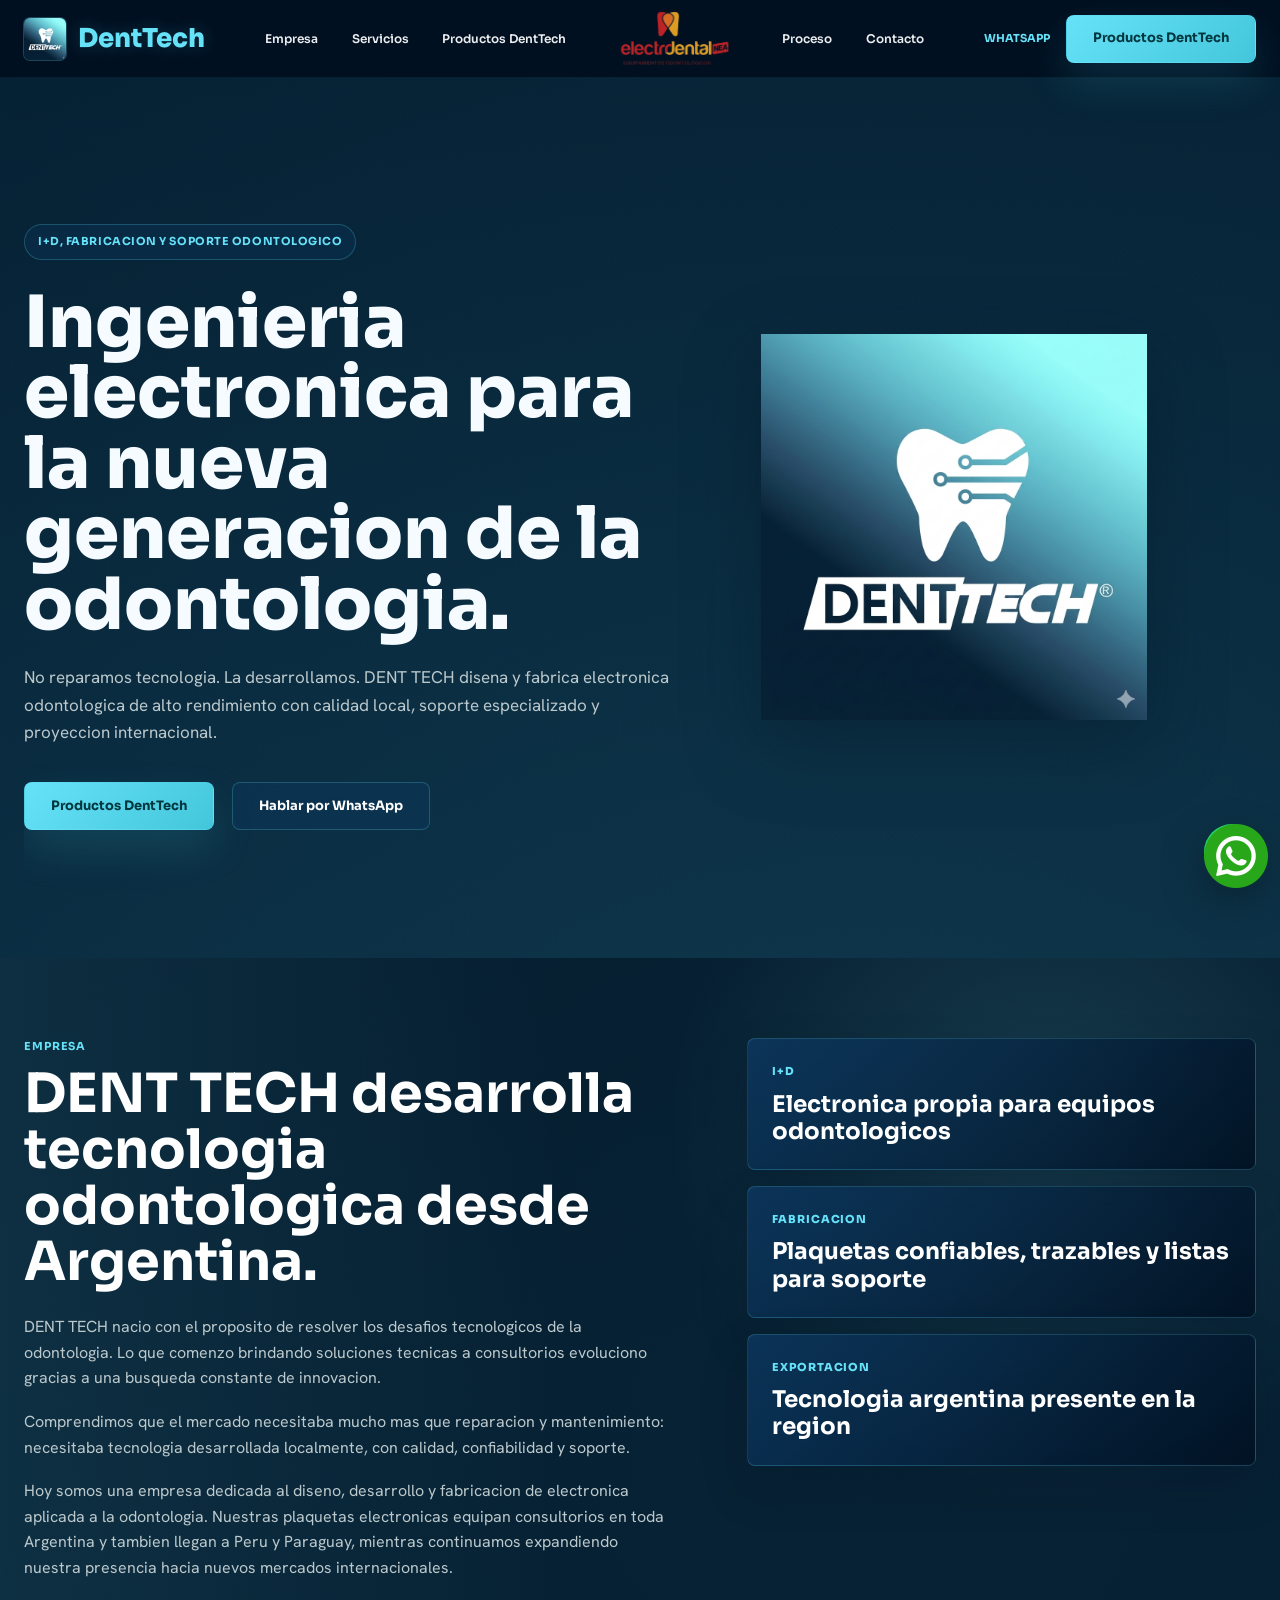
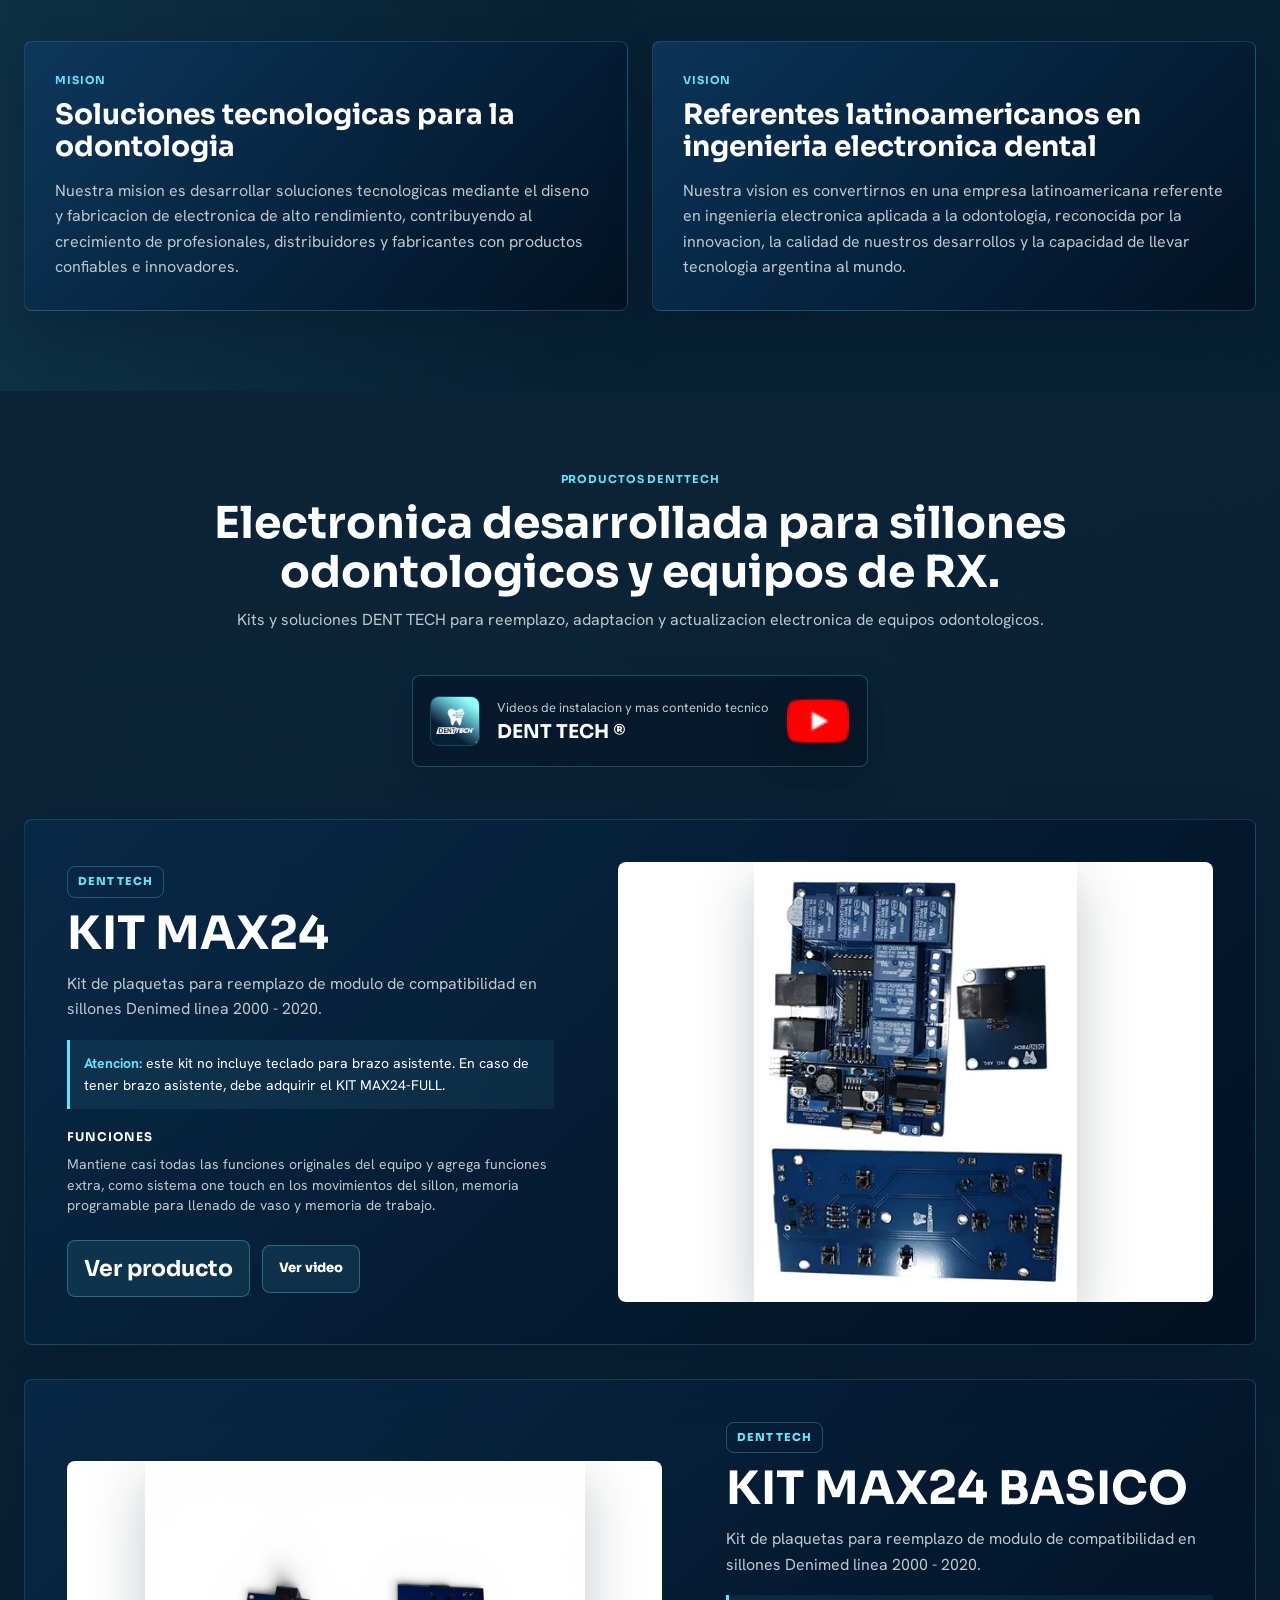
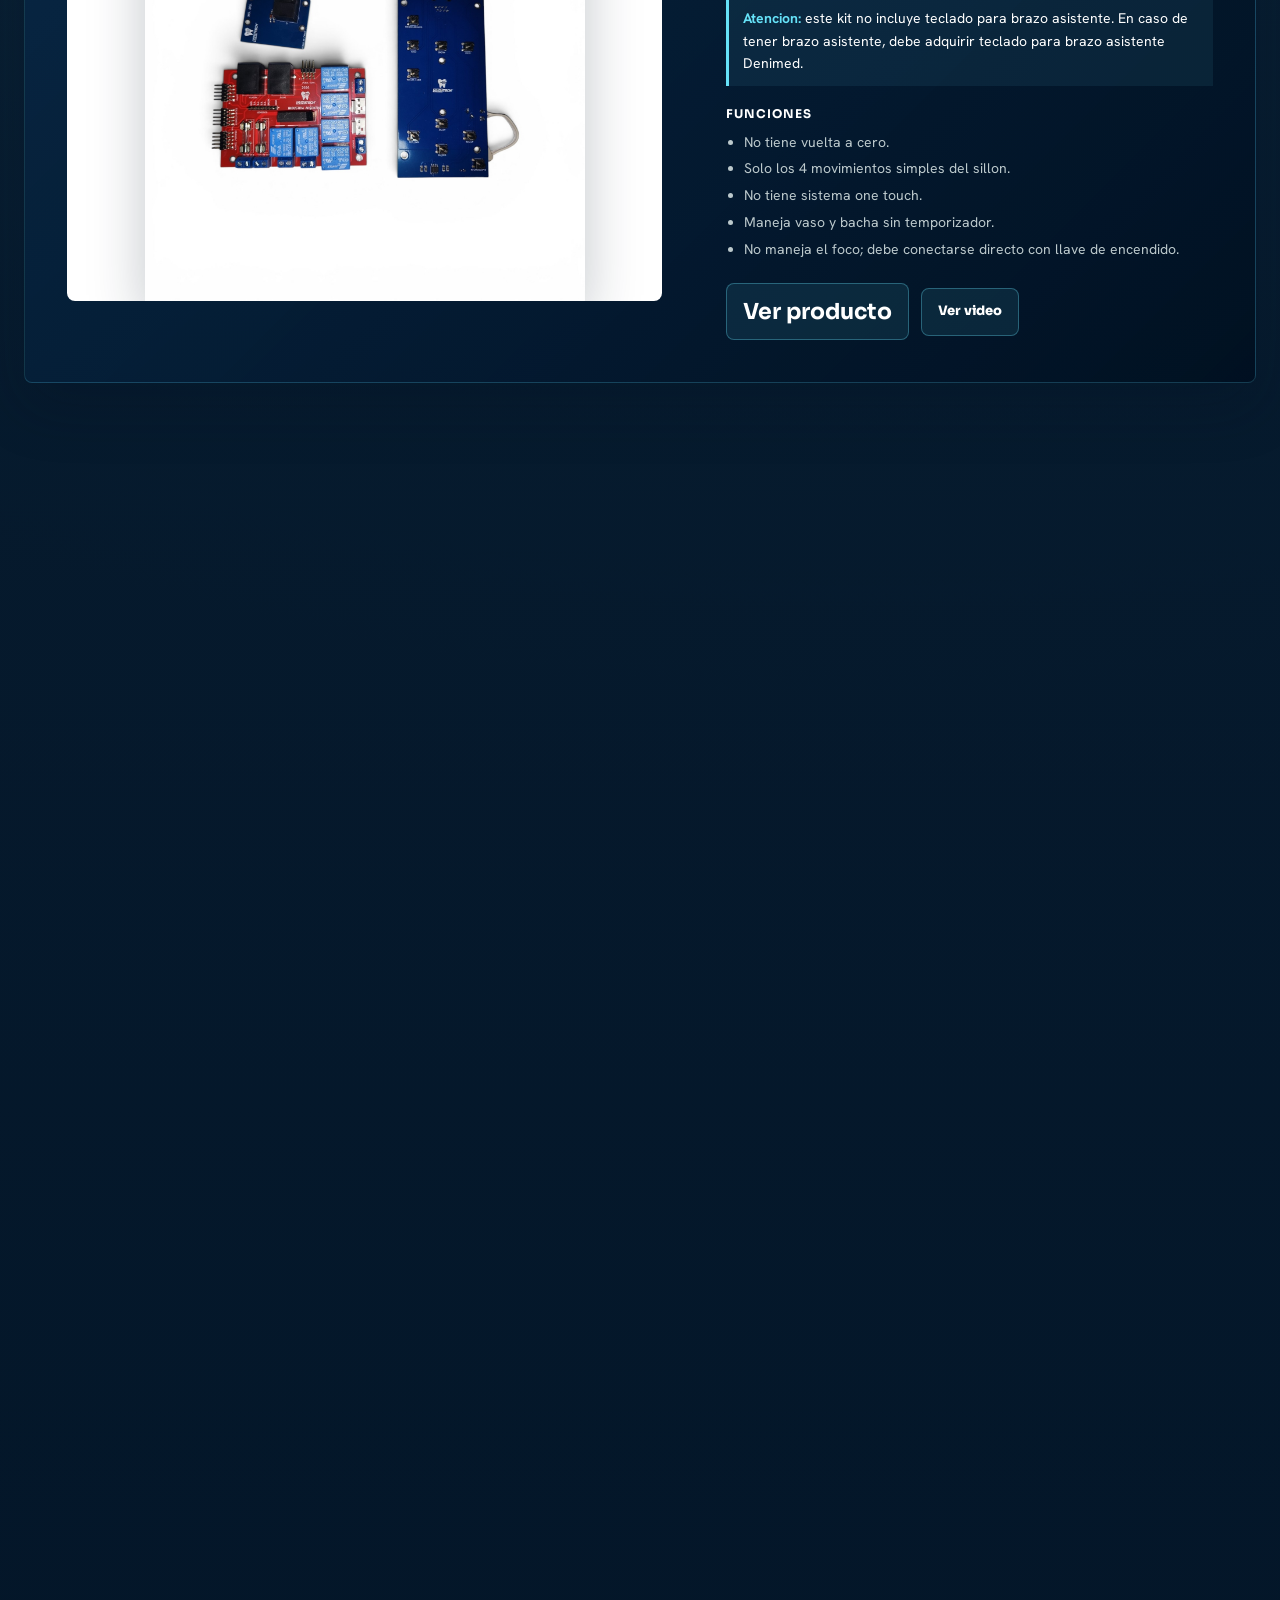
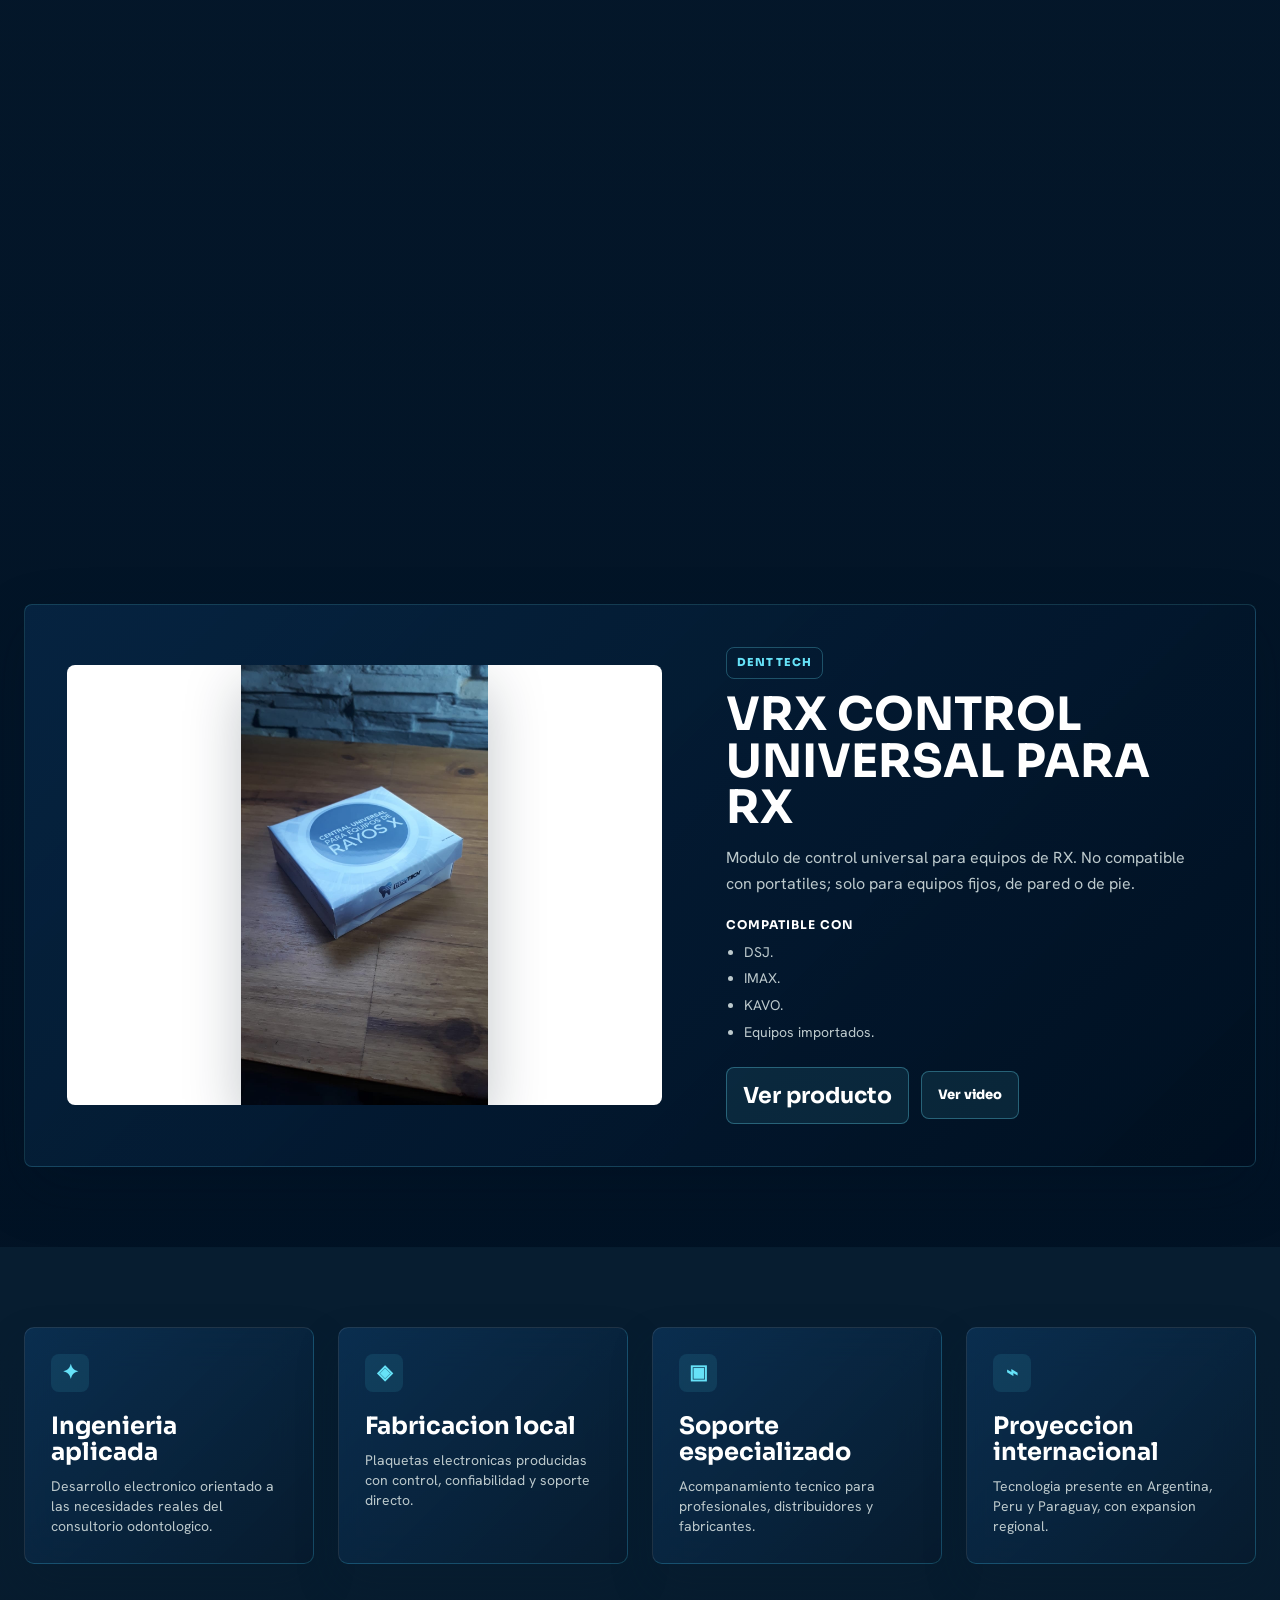
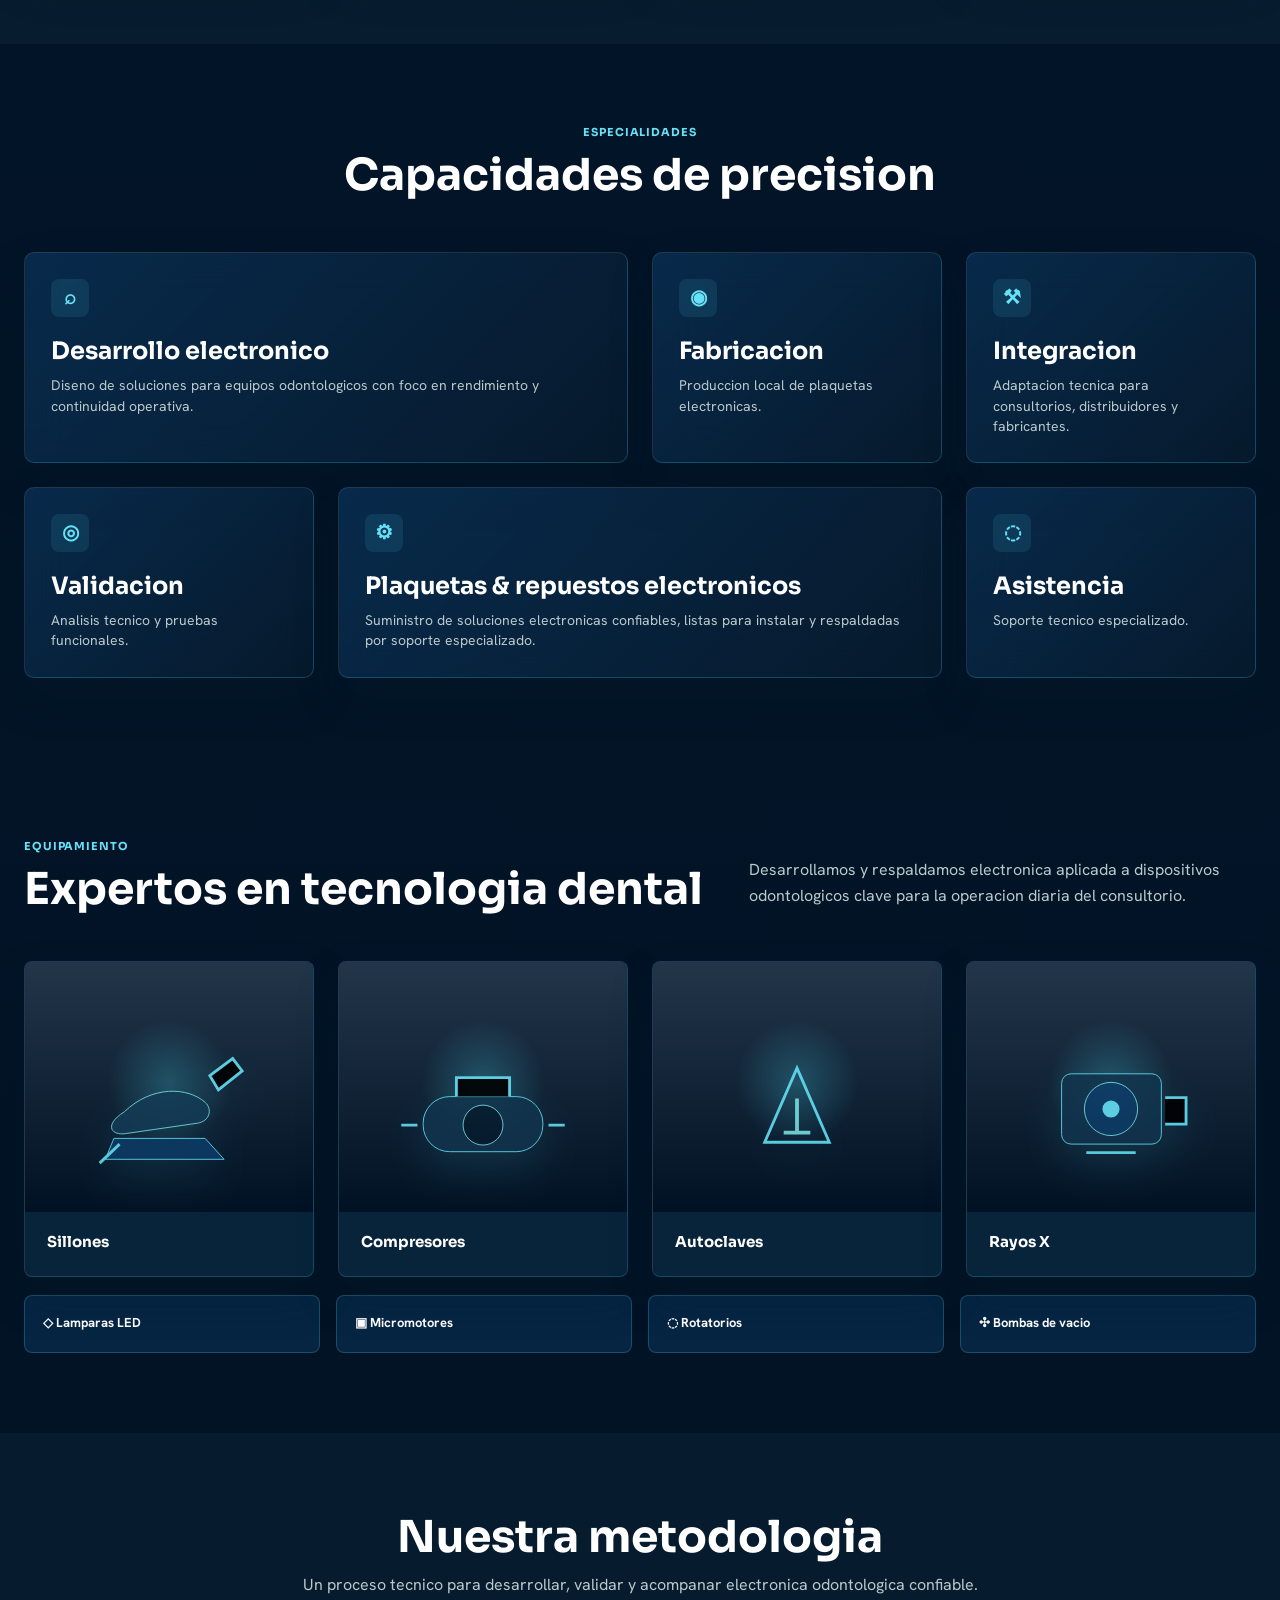
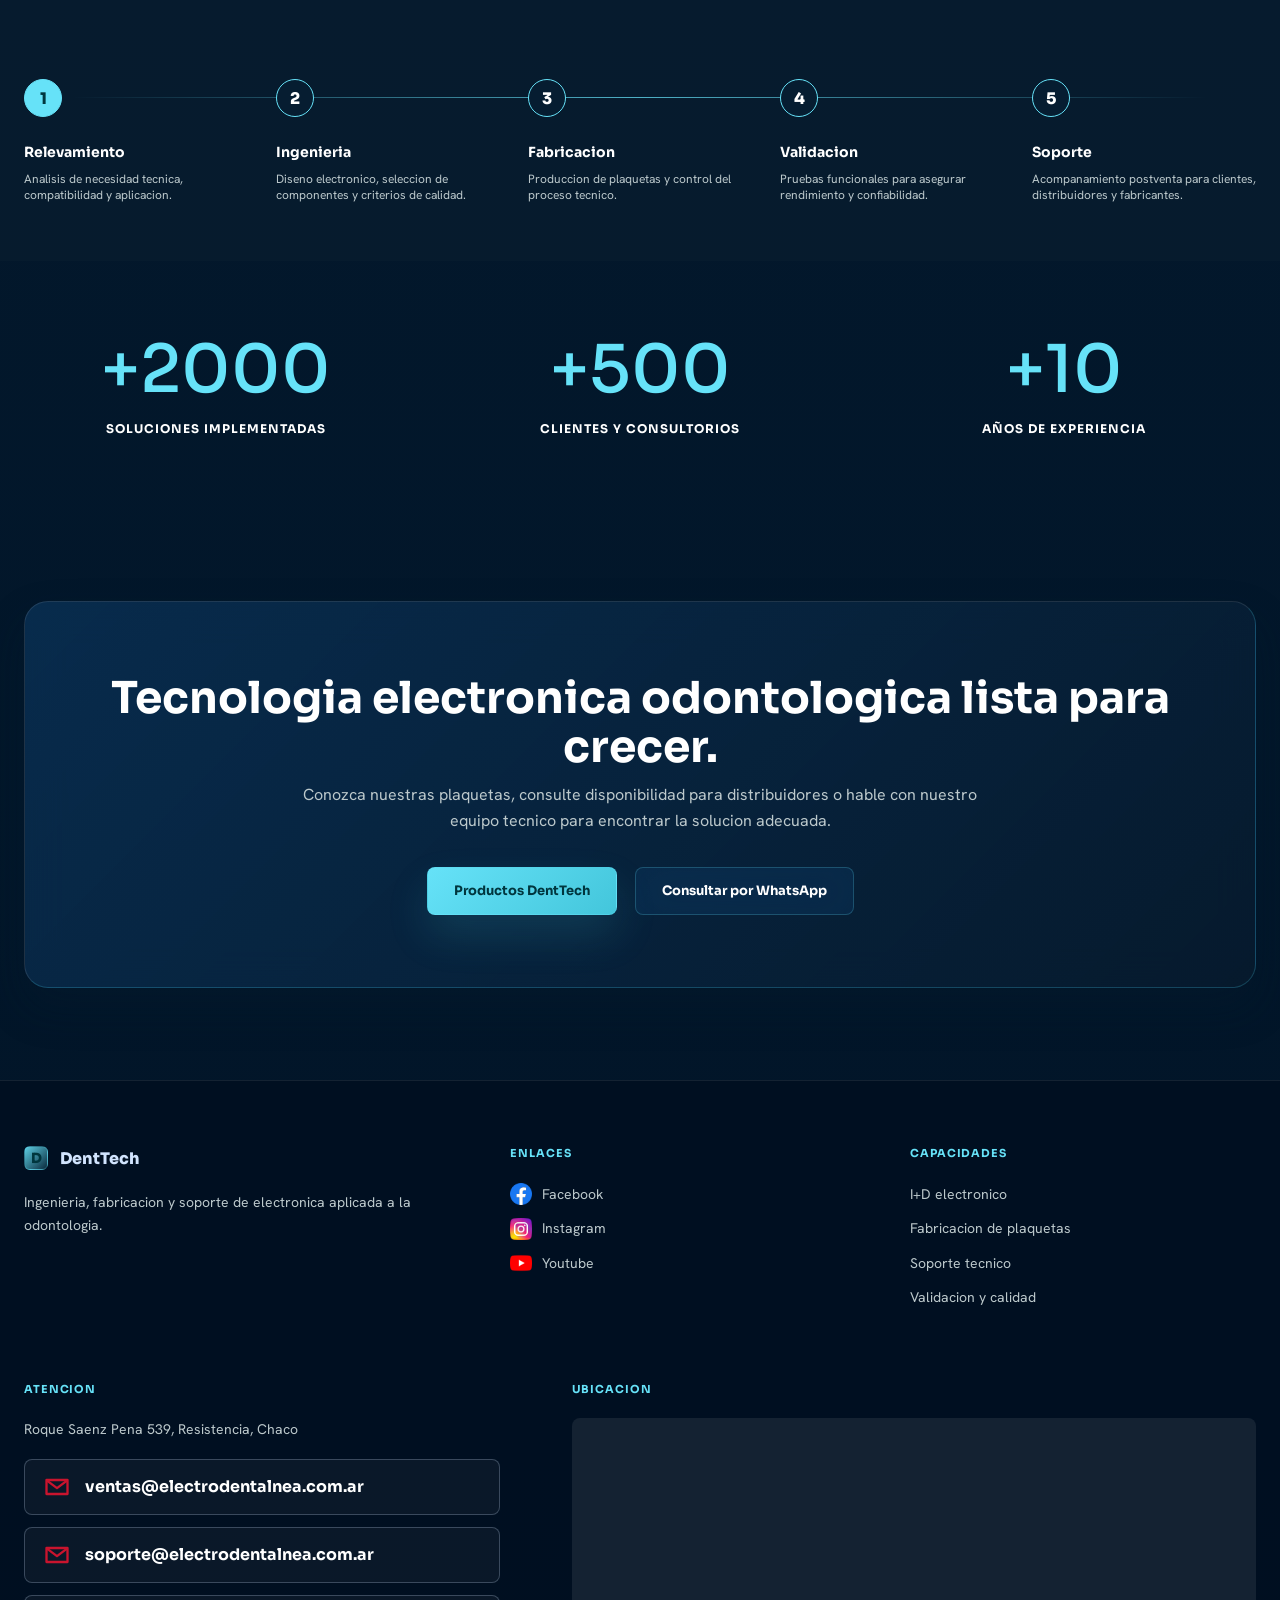
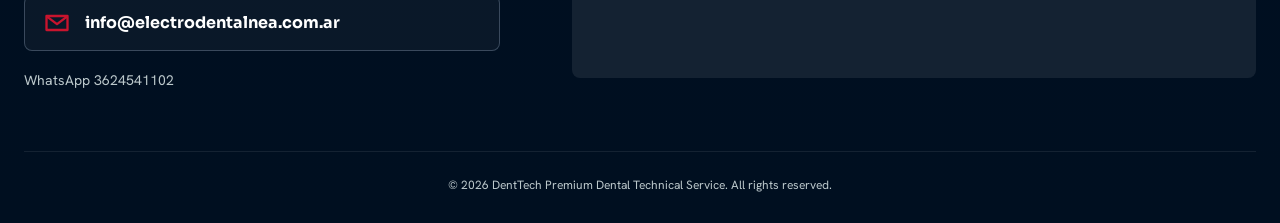
==== commit a092a75a: "Mejoras en la página, muestra de productos y enlace a videos de youtube y su canal" ====
--- a/servicio-tecnico.html
+++ b/servicio-tecnico.html
@@ -102,6 +102,183 @@
 			</div>
 		</section>
 
+		<section class="band products-band" id="productos-denttech">
+			<div class="container">
+				<div class="section-heading">
+					<p class="eyebrow">Productos DentTech</p>
+					<h2>Electronica desarrollada para sillones odontologicos y equipos de RX.</h2>
+					<p>Kits y soluciones DENT TECH para reemplazo, adaptacion y actualizacion electronica de equipos odontologicos.</p>
+					<a class="youtube-channel-card" href="https://www.youtube.com/@DENTTECH518/videos" target="_blank" rel="noopener" aria-label="Ver canal de YouTube de DENT TECH">
+						<img class="youtube-channel-logo" src="/img/denttech-navbar-logo.png" alt="DentTech">
+						<div>
+							<span>Videos de instalacion y mas contenido tecnico</span>
+							<strong>DENT TECH ®</strong>
+						</div>
+						<img class="youtube-icon" src="/img/youtube.png" alt="YouTube">
+					</a>
+				</div>
+				<div class="product-list">
+					<article class="product-showcase image-right reveal-slide">
+						<div class="product-copy">
+							<p class="product-brand">DENT TECH</p>
+							<h3>KIT MAX24</h3>
+							<p>Kit de plaquetas para reemplazo de modulo de compatibilidad en sillones Denimed linea 2000 - 2020.</p>
+							<p class="product-alert"><strong>Atencion:</strong> este kit no incluye teclado para brazo asistente. En caso de tener brazo asistente, debe adquirir el KIT MAX24-FULL.</p>
+							<div class="product-detail">
+								<h4>Funciones</h4>
+								<p>Mantiene casi todas las funciones originales del equipo y agrega funciones extra, como sistema one touch en los movimientos del sillon, memoria programable para llenado de vaso y memoria de trabajo.</p>
+							</div>
+							<div class="product-links">
+								<a class="product-price" href="https://electrodentalnea.com.ar/productos/kit-max24" target="_blank" rel="noopener">
+									<!-- <span>Precio en:</span> -->
+									<strong>Ver producto</strong>
+								</a>
+								<a class="product-video" href="https://www.youtube.com/watch?v=5JHQYSd-3Zs" target="_blank" rel="noopener">Ver video</a>
+							</div>
+						</div>
+						<figure class="product-media">
+							<img src="/img/productos/kit-max24.png" alt="Kit MAX24 de plaquetas DentTech">
+						</figure>
+					</article>
+
+					<article class="product-showcase image-left reveal-slide">
+						<div class="product-copy">
+							<p class="product-brand">DENT TECH</p>
+							<h3>KIT MAX24 BASICO</h3>
+							<p>Kit de plaquetas para reemplazo de modulo de compatibilidad en sillones Denimed linea 2000 - 2020.</p>
+							<p class="product-alert"><strong>Atencion:</strong> este kit no incluye teclado para brazo asistente. En caso de tener brazo asistente, debe adquirir teclado para brazo asistente Denimed.</p>
+							<div class="product-detail">
+								<h4>Funciones</h4>
+								<ul>
+									<li>No tiene vuelta a cero.</li>
+									<li>Solo los 4 movimientos simples del sillon.</li>
+									<li>No tiene sistema one touch.</li>
+									<li>Maneja vaso y bacha sin temporizador.</li>
+									<li>No maneja el foco; debe conectarse directo con llave de encendido.</li>
+								</ul>
+							</div>
+							<div class="product-links">
+								<a class="product-price" href="https://electrodentalnea.com.ar/productos/kit-max24-basico" target="_blank" rel="noopener">
+									<!-- <span>Precio en:</span> -->
+									<strong>Ver producto</strong>
+								</a>
+								<a class="product-video" href="https://www.youtube.com/watch?v=5JHQYSd-3Zs" target="_blank" rel="noopener">Ver video</a>
+							</div>
+						</div>
+						<figure class="product-media">
+							<img src="/img/productos/kit-max24-basico.png" alt="Kit MAX24 Basico de plaquetas DentTech">
+						</figure>
+					</article>
+
+					<article class="product-showcase image-right reveal-slide">
+						<div class="product-copy">
+							<p class="product-brand">DENT TECH</p>
+							<h3>KIT MAX24 FULL</h3>
+							<p>Kit para reemplazo de modulo de compatibilidad en equipos Denimed linea 2000 - 2020. Incluye teclado para brazo asistente.</p>
+							<div class="product-detail">
+								<h4>Funciones</h4>
+								<p>Mantiene casi todas las funciones originales del equipo y agrega funciones extra, como sistema one touch en los movimientos del sillon, memoria programable para llenado de vaso y memoria de trabajo.</p>
+							</div>
+							<div class="product-links">
+								<a class="product-price" href="https://electrodentalnea.com.ar/productos/kit-max24-full" target="_blank" rel="noopener">
+									<!-- <span>Precio en:</span> -->
+									<strong>Ver producto</strong>
+								</a>
+								<a class="product-video" href="https://www.youtube.com/watch?v=5JHQYSd-3Zs" target="_blank" rel="noopener">Ver video</a>
+							</div>
+						</div>
+						<figure class="product-media">
+							<img src="/img/productos/kit-max24-full.png" alt="Kit MAX24 Full de plaquetas DentTech">
+						</figure>
+					</article>
+
+					<article class="product-showcase image-left reveal-slide">
+						<div class="product-copy">
+							<p class="product-brand">DENT TECH</p>
+							<h3>PLAQUETA UNIVERSAL BASICA</h3>
+							<p>Plaqueta basica compatible con la mayoria de los equipos con motores de 24vcc.</p>
+							<div class="product-detail">
+								<h4>Funciones</h4>
+								<p>No tiene vuelta a cero. Maneja electrovalvulas de vaso y bacha sin temporizador. El foco debe conectarse directo con una llave de encendido.</p>
+							</div>
+							<div class="product-detail">
+								<h4>Compatibilidades</h4>
+								<ul>
+									<li>Toda la linea Alliage 2020 en adelante.</li>
+									<li>Denimed linea vieja.</li>
+									<li>Kavo Unik.</li>
+									<li>Equipos chinos, consultar disponibilidad de teclados de platina y brazo asistente.</li>
+								</ul>
+							</div>
+							<div class="product-links">
+								<a class="product-price" href="https://electrodentalnea.com.ar/productos/plaqueta-universal-basica" target="_blank" rel="noopener">
+									<!-- <span>Precio en:</span> -->
+									<strong>Ver producto</strong>
+								</a>
+							</div>
+						</div>
+						<figure class="product-media">
+							<img src="/img/productos/plaqueta-universal-basica.png" alt="Plaqueta universal basica DentTech">
+						</figure>
+					</article>
+
+					<article class="product-showcase image-right reveal-slide">
+						<div class="product-copy">
+							<p class="product-brand">DENT TECH</p>
+							<h3>PLAQUETA UNIVERSAL FULL</h3>
+							<p>Plaqueta compatible con la mayoria de modelos de sillones con motores de 24vcc. Su adaptacion debe ser realizada por tecnicos especializados.</p>
+							<div class="product-detail">
+								<h4>Compatibilidad</h4>
+								<ul>
+									<li>Kavo Unik.</li>
+									<li>Toda la linea Alliage 2020 en adelante.</li>
+									<li>Gnatus, Dabi Atlante y Saevo anteriores al 2020, consultar por teclados de platina.</li>
+								</ul>
+							</div>
+							<div class="product-links">
+								<a class="product-price" href="https://electrodentalnea.com.ar/productos/plaqueta-universal-full" target="_blank" rel="noopener">
+									<!-- <span>Precio en:</span> -->
+									<strong>Ver producto</strong>
+								</a>
+								<a class="product-video" href="https://www.youtube.com/watch?v=exjL58LiPmc&amp;pp=0gcJCaMLAYcqIYzv" target="_blank" rel="noopener">Ver video 1</a>
+								<a class="product-video" href="https://www.youtube.com/watch?v=wan5DUVWhmU" target="_blank" rel="noopener">Ver video 2</a>
+							</div>
+						</div>
+						<figure class="product-media">
+							<img src="/img/productos/plaqueta-universal-full.png" alt="Plaqueta universal full DentTech">
+						</figure>
+					</article>
+
+					<article class="product-showcase image-left reveal-slide">
+						<div class="product-copy">
+							<p class="product-brand">DENT TECH</p>
+							<h3>VRX CONTROL UNIVERSAL PARA RX</h3>
+							<p>Modulo de control universal para equipos de RX. No compatible con portatiles; solo para equipos fijos, de pared o de pie.</p>
+							<div class="product-detail">
+								<h4>Compatible con</h4>
+								<ul>
+									<li>DSJ.</li>
+									<li>IMAX.</li>
+									<li>KAVO.</li>
+									<li>Equipos importados.</li>
+								</ul>
+							</div>
+							<div class="product-links">
+								<a class="product-price" href="https://electrodentalnea.com.ar/productos/vrx-control-universal-para-rx" target="_blank" rel="noopener">
+									<!-- <span>Precio en:</span> -->
+									<strong>Ver producto</strong>
+								</a>
+								<a class="product-video" href="https://www.youtube.com/watch?v=OG68HfZKgng" target="_blank" rel="noopener">Ver video</a>
+							</div>
+						</div>
+						<figure class="product-media">
+							<img src="/img/productos/vrx-control-universal-rx.png" alt="VRX control universal para equipos de RX DentTech">
+						</figure>
+					</article>
+				</div>
+			</div>
+		</section>
+
 		<section class="band band-alt">
 			<div class="container grid feature-grid">
 				<article class="glass">
@@ -319,6 +496,10 @@
 				<a class="social-link" href="https://www.instagram.com/dent.tech.resistencia/" target="_blank" rel="noopener">
 					<img src="/img/instagram.png" alt="">
 					Instagram
+				</a>
+				<a class="social-link" href="https://www.youtube.com/@denttech518" target="_blank" rel="noopener">
+					<img src="/img/youtube.png" alt="">
+					Youtube
 				</a>
 			</div>
 			<div>
@@ -412,6 +593,22 @@
 		});
 		window.matchMedia("(min-width: 761px)").addEventListener("change", closeMenu);
 	}
+
+	const revealItems = document.querySelectorAll(".reveal-slide");
+	if ("IntersectionObserver" in window && revealItems.length) {
+		const revealObserver = new IntersectionObserver((entries, observer) => {
+			entries.forEach((entry) => {
+				if (entry.isIntersecting) {
+					entry.target.classList.add("is-visible");
+					observer.unobserve(entry.target);
+				}
+			});
+		}, { threshold: 0.18 });
+
+		revealItems.forEach((item) => revealObserver.observe(item));
+	} else {
+		revealItems.forEach((item) => item.classList.add("is-visible"));
+	}
 </script>
 </body>
 </html>
--- a/style.css
+++ b/style.css
@@ -521,6 +521,264 @@
     color: var(--muted);
 }
 
+.products-band {
+    background:
+        linear-gradient(180deg, rgba(9, 29, 48, 0.78), rgba(0, 15, 32, 0.72)),
+        radial-gradient(circle at 14% 18%, rgba(102, 226, 248, 0.12), transparent 26%);
+}
+
+.products-band .section-heading {
+    max-width: 900px;
+}
+
+.youtube-channel-card {
+    display: inline-flex;
+    align-items: center;
+    gap: 18px;
+    margin-top: 26px;
+    border: 1px solid rgba(102, 226, 248, 0.26);
+    border-radius: 8px;
+    padding: 14px 18px;
+    background: rgba(0, 15, 32, 0.44);
+    color: inherit;
+    box-shadow: 0 18px 36px rgba(0, 15, 32, 0.22);
+    text-align: left;
+    transition: border-color 180ms ease, background 180ms ease, transform 180ms ease;
+}
+
+.youtube-channel-card:hover,
+.youtube-channel-card:focus-visible {
+    border-color: rgba(102, 226, 248, 0.62);
+    background: rgba(102, 226, 248, 0.09);
+    transform: translateY(-2px);
+}
+
+.youtube-channel-logo {
+    width: 48px;
+    height: 48px;
+    flex: 0 0 48px;
+    border-radius: 8px;
+    object-fit: contain;
+    background: rgba(102, 226, 248, 0.08);
+    box-shadow: 0 0 0 1px rgba(102, 226, 248, 0.22);
+}
+
+.youtube-channel-card span {
+    display: block;
+    margin-bottom: 3px;
+    color: var(--muted);
+    font-size: 13px;
+}
+
+.youtube-channel-card strong {
+    display: block;
+    color: #ffffff;
+    font-family: "Sora", sans-serif;
+    font-size: 19px;
+    line-height: 1.1;
+}
+
+.youtube-icon {
+    width: 62px;
+    height: auto;
+    flex: 0 0 auto;
+    object-fit: contain;
+    filter: drop-shadow(0 10px 18px rgba(0, 0, 0, 0.24));
+}
+
+.product-list {
+    display: grid;
+    gap: 34px;
+}
+
+.product-showcase {
+    display: grid;
+    grid-template-columns: minmax(300px, 0.9fr) minmax(0, 1.1fr);
+    gap: clamp(28px, 5vw, 72px);
+    align-items: center;
+    min-height: 460px;
+    border: 1px solid rgba(102, 226, 248, 0.18);
+    border-radius: 8px;
+    padding: clamp(20px, 4vw, 42px);
+    background:
+        linear-gradient(135deg, rgba(13, 59, 102, 0.44), rgba(0, 15, 32, 0.76)),
+        rgba(0, 15, 32, 0.42);
+    box-shadow: 0 22px 58px rgba(0, 15, 32, 0.24);
+    overflow: hidden;
+}
+
+.product-showcase.image-left {
+    grid-template-columns: minmax(0, 1.1fr) minmax(300px, 0.9fr);
+}
+
+.product-showcase.image-left .product-media {
+    order: -1;
+}
+
+.product-copy {
+    min-width: 0;
+}
+
+.product-brand {
+    display: inline-flex;
+    margin: 0 0 12px;
+    padding: 6px 10px;
+    border: 1px solid rgba(102, 226, 248, 0.28);
+    border-radius: 8px;
+    color: var(--primary);
+    font-family: "Sora", sans-serif;
+    font-size: 11px;
+    font-weight: 800;
+    letter-spacing: 0.08em;
+}
+
+.product-copy h3 {
+    margin-bottom: 14px;
+    color: #ffffff;
+    font-size: clamp(28px, 4vw, 46px);
+    line-height: 1.02;
+}
+
+.product-copy>p:not(.product-brand):not(.product-alert) {
+    color: var(--muted);
+    font-size: 16px;
+}
+
+.product-alert {
+    margin: 18px 0;
+    border-left: 3px solid var(--primary);
+    padding: 12px 14px;
+    background: rgba(102, 226, 248, 0.07);
+    color: #ffffff;
+    font-size: 14px;
+}
+
+.product-alert strong {
+    color: var(--primary);
+}
+
+.product-detail {
+    margin-top: 18px;
+}
+
+.product-detail h4 {
+    margin: 0 0 8px;
+    color: #ffffff;
+    font-family: "Sora", sans-serif;
+    font-size: 12px;
+    letter-spacing: 0.08em;
+    text-transform: uppercase;
+}
+
+.product-detail p,
+.product-detail li {
+    color: var(--muted);
+    font-size: 14px;
+    line-height: 1.48;
+}
+
+.product-detail p {
+    margin-bottom: 0;
+}
+
+.product-detail ul {
+    display: grid;
+    gap: 6px;
+    margin: 0;
+    padding-left: 18px;
+}
+
+.product-links {
+    display: flex;
+    flex-wrap: wrap;
+    gap: 12px;
+    align-items: center;
+    margin-top: 24px;
+}
+
+.product-price,
+.product-video {
+    display: inline-flex;
+    align-items: center;
+    border: 1px solid rgba(102, 226, 248, 0.32);
+    border-radius: 8px;
+    padding: 10px 16px;
+    background: rgba(102, 226, 248, 0.09);
+    transition: border-color 180ms ease, background 180ms ease, transform 180ms ease;
+}
+
+.product-price {
+    gap: 16px;
+}
+
+.product-video {
+    justify-content: center;
+    min-height: 48px;
+    color: #ffffff;
+    font-family: "Sora", sans-serif;
+    font-size: 13px;
+    font-weight: 800;
+}
+
+.product-price:hover,
+.product-price:focus-visible,
+.product-video:hover,
+.product-video:focus-visible {
+    border-color: rgba(102, 226, 248, 0.64);
+    background: rgba(102, 226, 248, 0.16);
+    transform: translateY(-2px);
+}
+
+.product-price span {
+    color: var(--muted);
+    font-family: "Sora", sans-serif;
+    font-size: 11px;
+    font-weight: 800;
+    letter-spacing: 0.08em;
+    text-transform: uppercase;
+}
+
+.product-price strong {
+    color: #ffffff;
+    font-family: "Sora", sans-serif;
+    font-size: 22px;
+}
+
+.product-media {
+    display: grid;
+    min-height: 360px;
+    margin: 0;
+    place-items: center;
+    border-radius: 8px;
+    background:
+        radial-gradient(circle at 50% 48%, rgba(102, 226, 248, 0.18), transparent 34%),
+        #ffffff;
+    overflow: hidden;
+}
+
+.product-media img {
+    display: block;
+    width: 100%;
+    max-height: 440px;
+    object-fit: contain;
+    filter: drop-shadow(0 20px 28px rgba(0, 15, 32, 0.24));
+}
+
+.reveal-slide {
+    opacity: 0;
+    transform: translateX(88px);
+    transition: opacity 640ms ease, transform 640ms cubic-bezier(0.16, 1, 0.3, 1);
+}
+
+.image-left.reveal-slide {
+    transform: translateX(-88px);
+}
+
+.reveal-slide.is-visible {
+    opacity: 1;
+    transform: translateX(0);
+}
+
 .grid {
     display: grid;
     gap: 24px;
@@ -963,6 +1221,20 @@
 
     .company-story p:not(.eyebrow) {
         max-width: 100%;
+    }
+
+    .product-showcase,
+    .product-showcase.image-left {
+        grid-template-columns: 1fr;
+        min-height: auto;
+    }
+
+    .product-showcase.image-left .product-media {
+        order: 0;
+    }
+
+    .product-media {
+        min-height: 320px;
     }
 
     .logo-panel {
@@ -1213,6 +1485,74 @@
         padding: 22px;
     }
 
+    .product-list {
+        gap: 24px;
+    }
+
+    .youtube-channel-card {
+        width: 100%;
+        align-items: center;
+        gap: 12px;
+        padding: 12px;
+    }
+
+    .youtube-channel-logo {
+        width: 42px;
+        height: 42px;
+        flex-basis: 42px;
+    }
+
+    .youtube-channel-card strong {
+        font-size: 16px;
+    }
+
+    .youtube-channel-card span {
+        font-size: 12px;
+    }
+
+    .youtube-icon {
+        width: 50px;
+    }
+
+    .product-showcase {
+        padding: 18px;
+    }
+
+    .product-media {
+        min-height: 260px;
+    }
+
+    .product-media img {
+        max-height: 310px;
+    }
+
+    .product-copy h3 {
+        font-size: 28px;
+        overflow-wrap: anywhere;
+    }
+
+    .product-copy>p:not(.product-brand):not(.product-alert),
+    .product-detail p,
+    .product-detail li,
+    .product-alert {
+        font-size: 13px;
+    }
+
+    .product-links {
+        width: 100%;
+    }
+
+    .product-price,
+    .product-video {
+        width: 100%;
+        justify-content: space-between;
+    }
+
+    .reveal-slide,
+    .image-left.reveal-slide {
+        transform: translateY(36px);
+    }
+
     .logo-panel>img {
         width: min(88%, 330px);
         max-height: 78%;
@@ -1245,3 +1585,12 @@
         min-height: 230px;
     }
 }
+
+@media (prefers-reduced-motion: reduce) {
+    .reveal-slide,
+    .image-left.reveal-slide {
+        opacity: 1;
+        transform: none;
+        transition: none;
+    }
+}
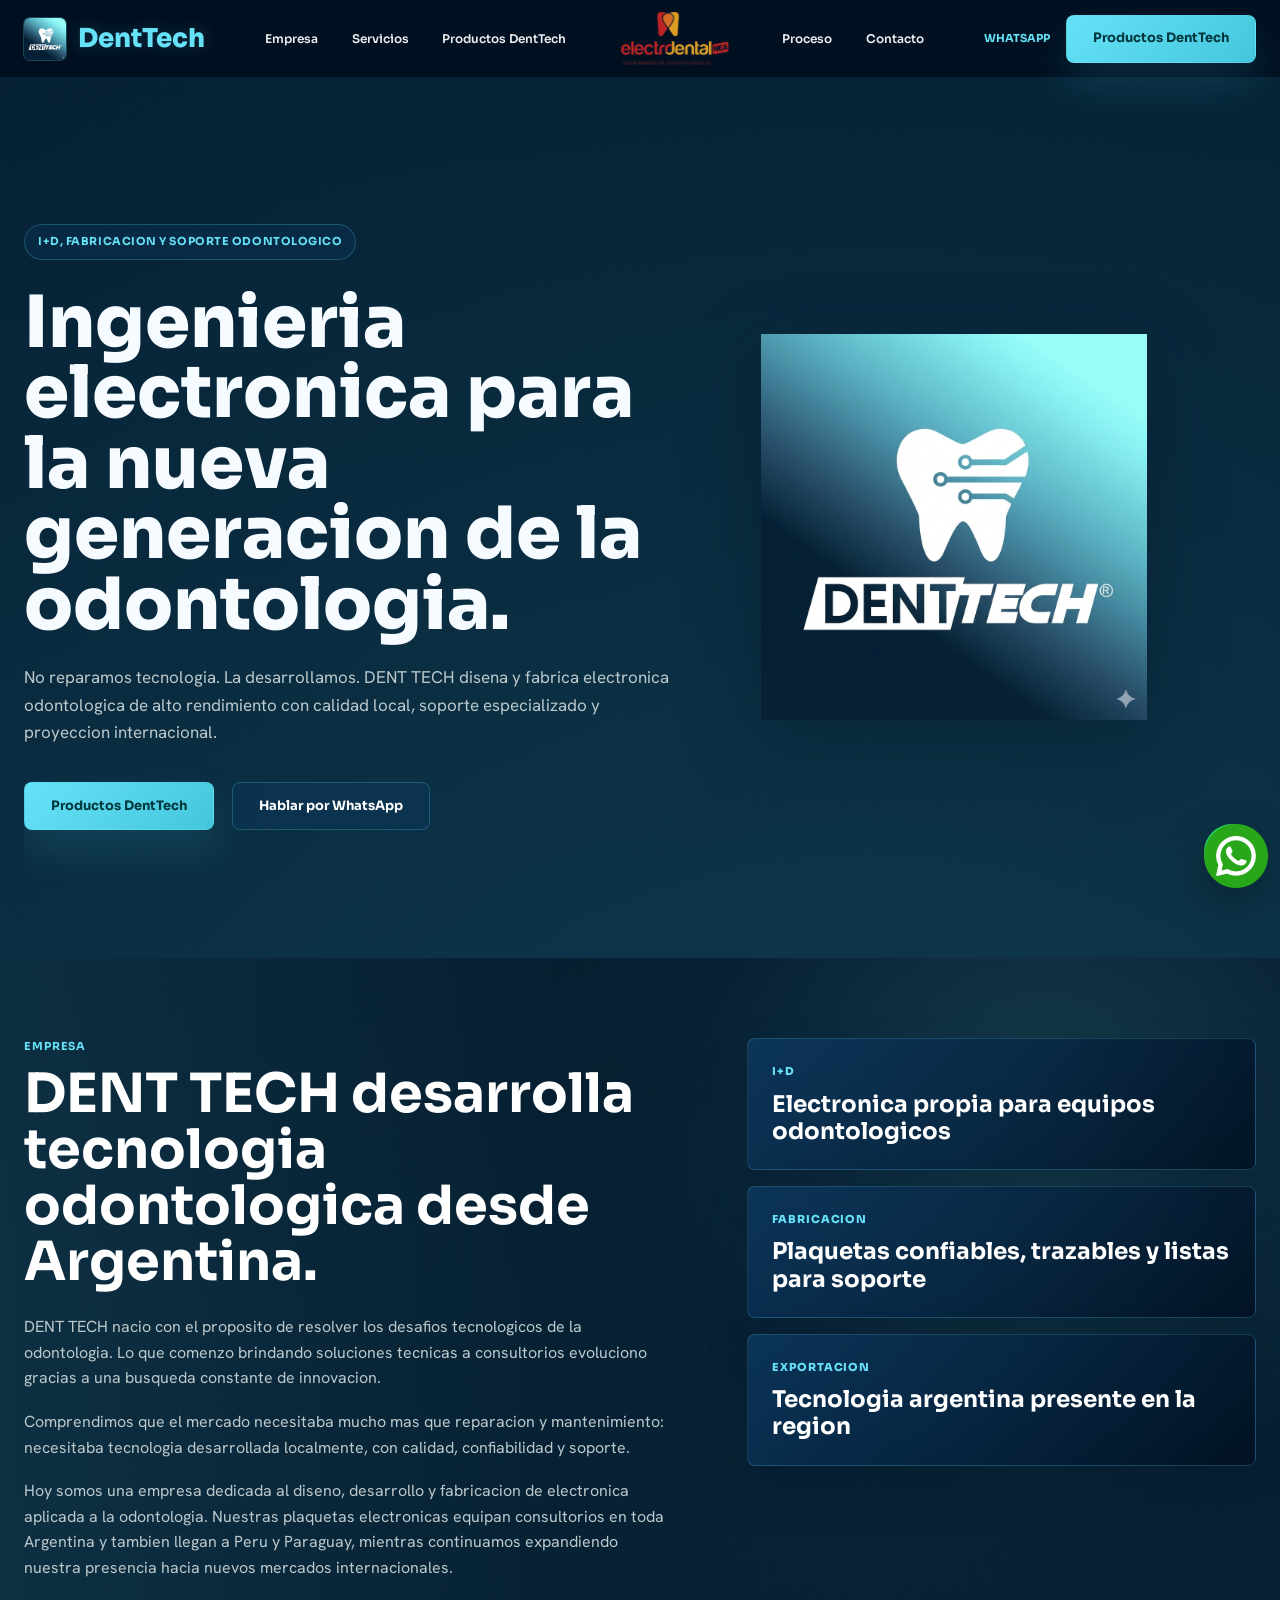
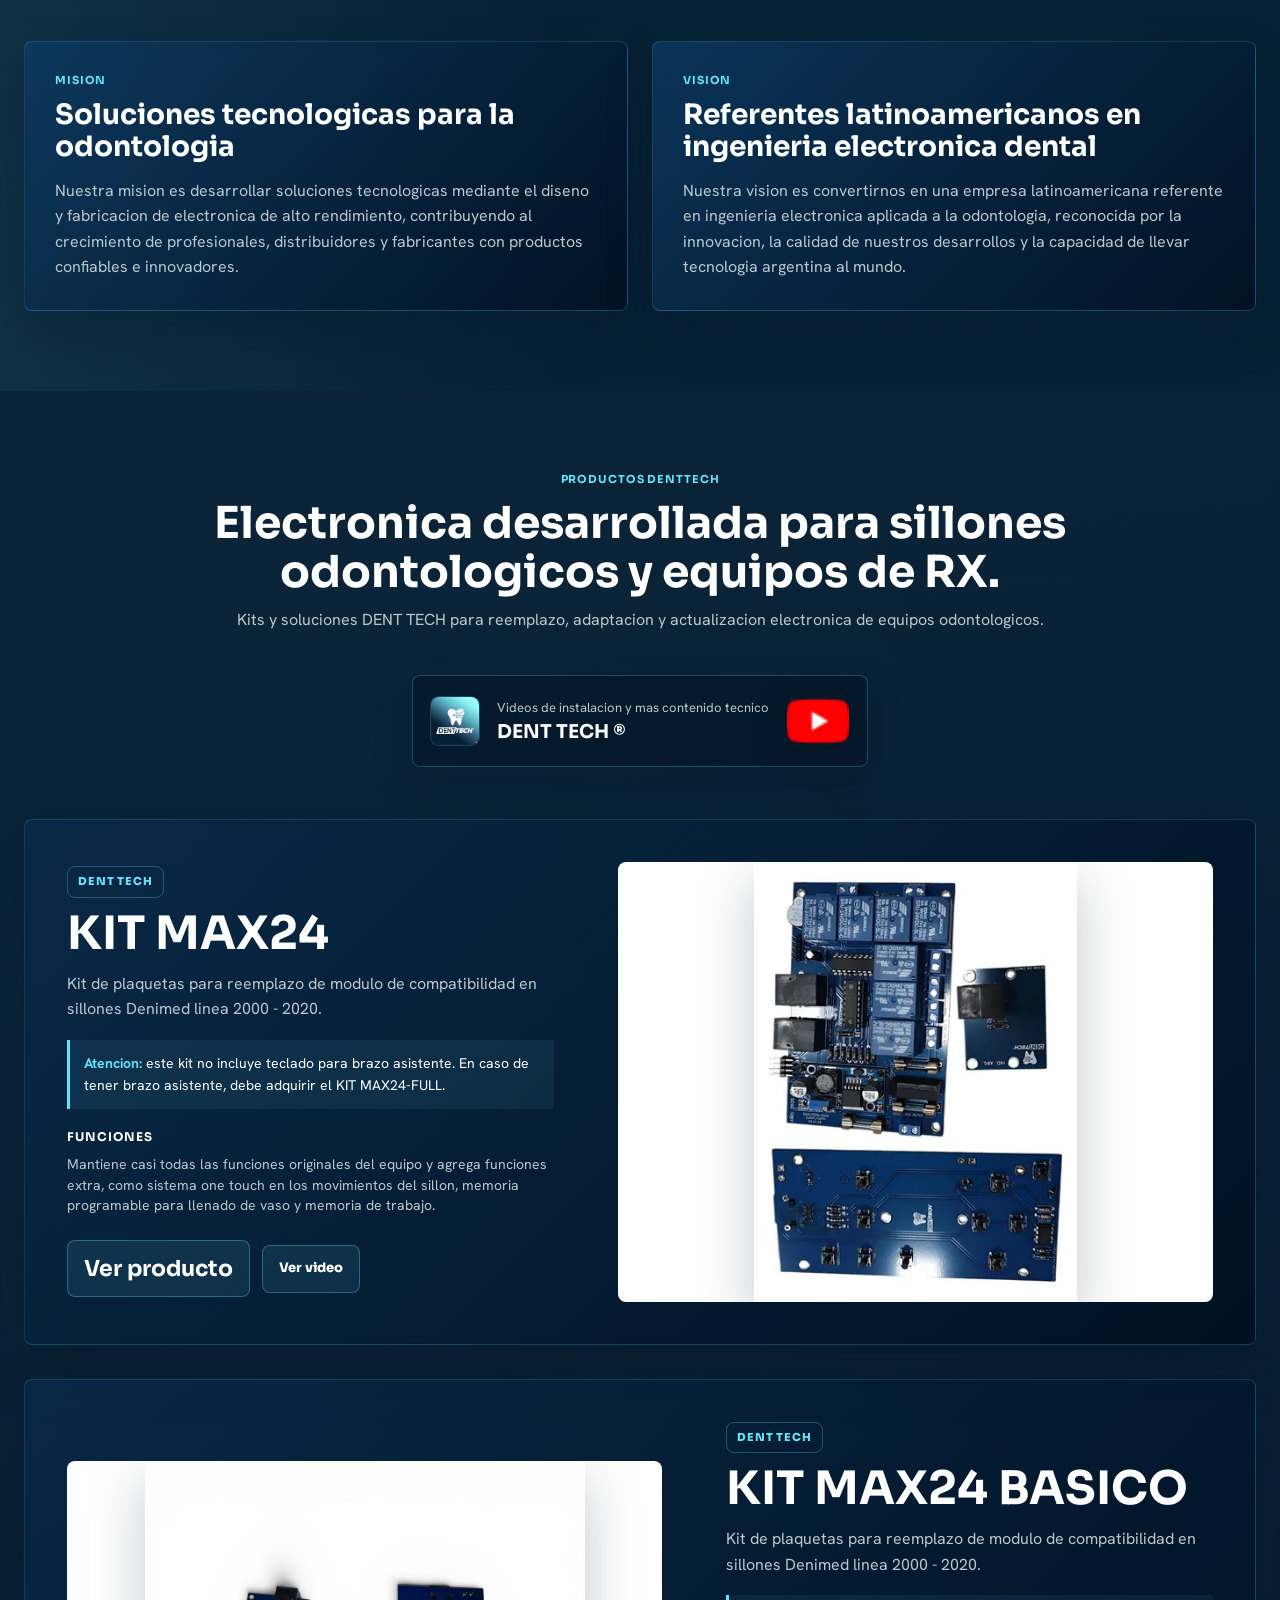
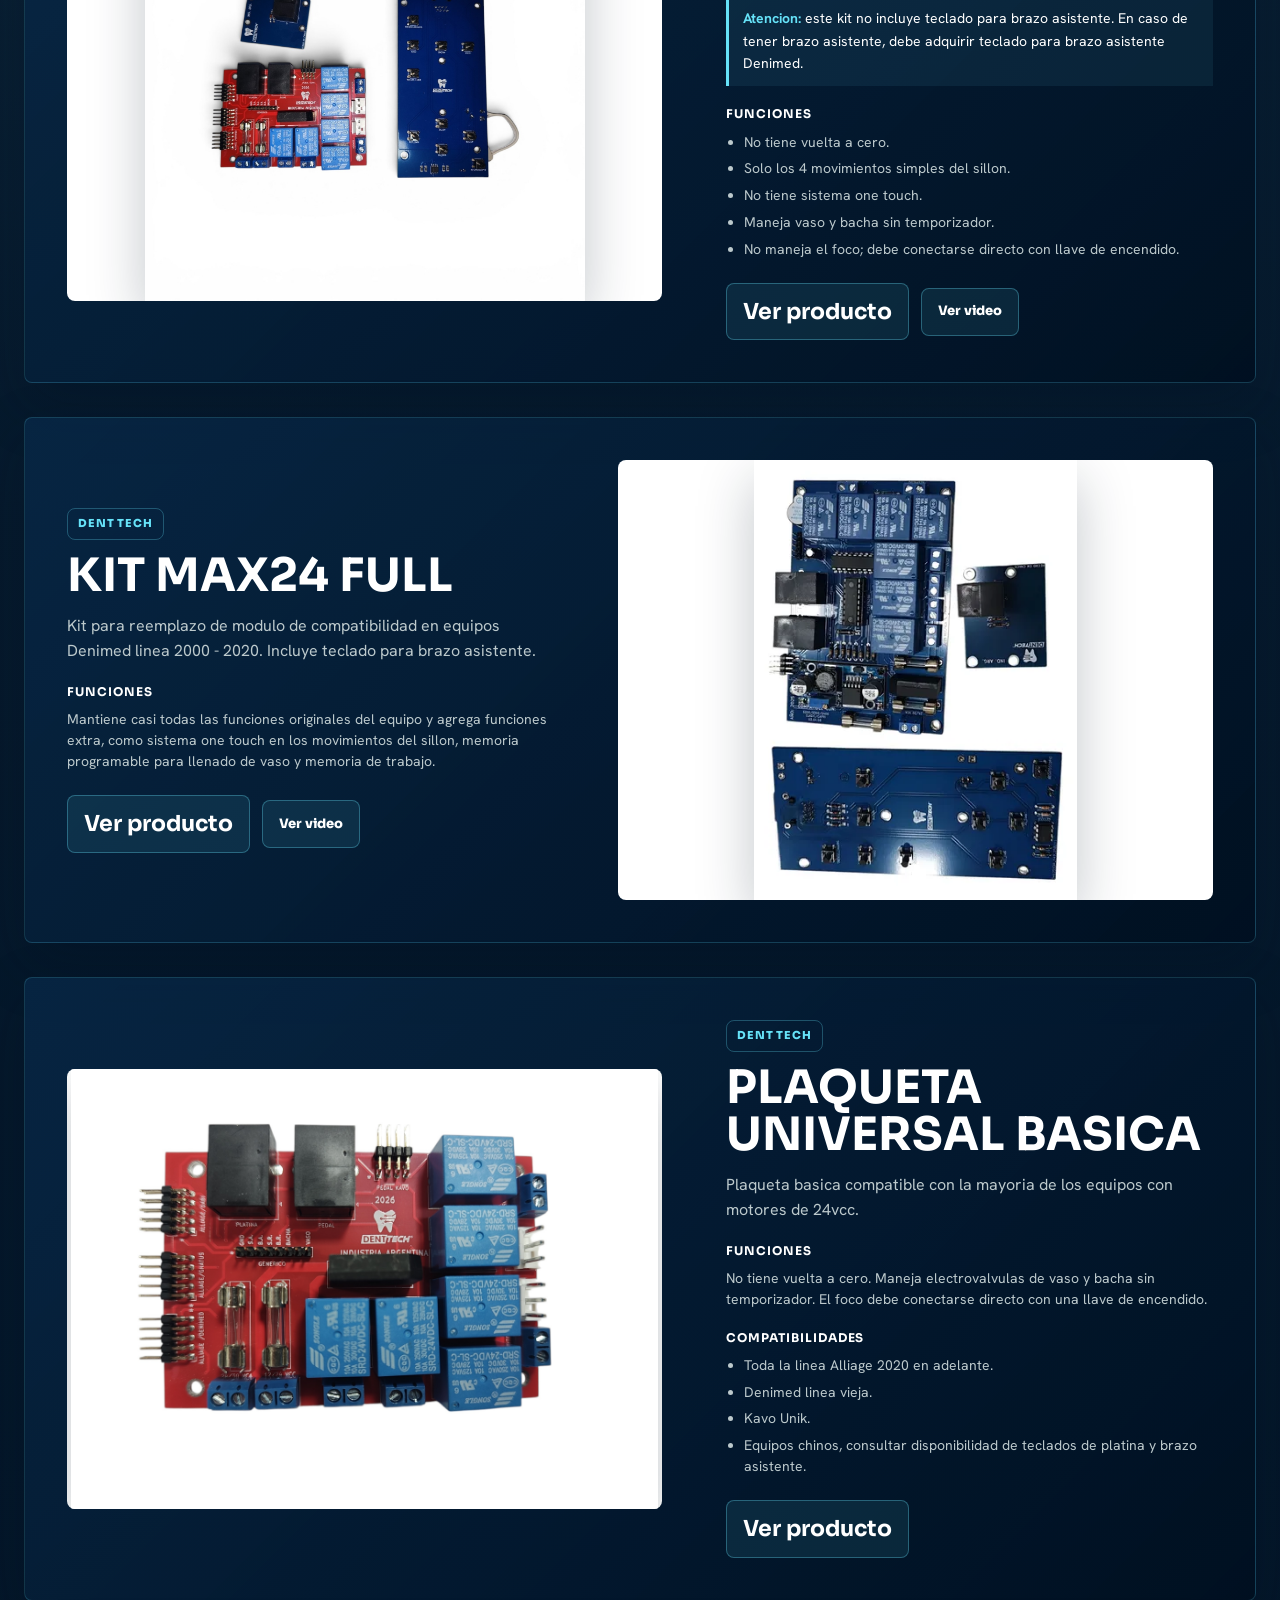
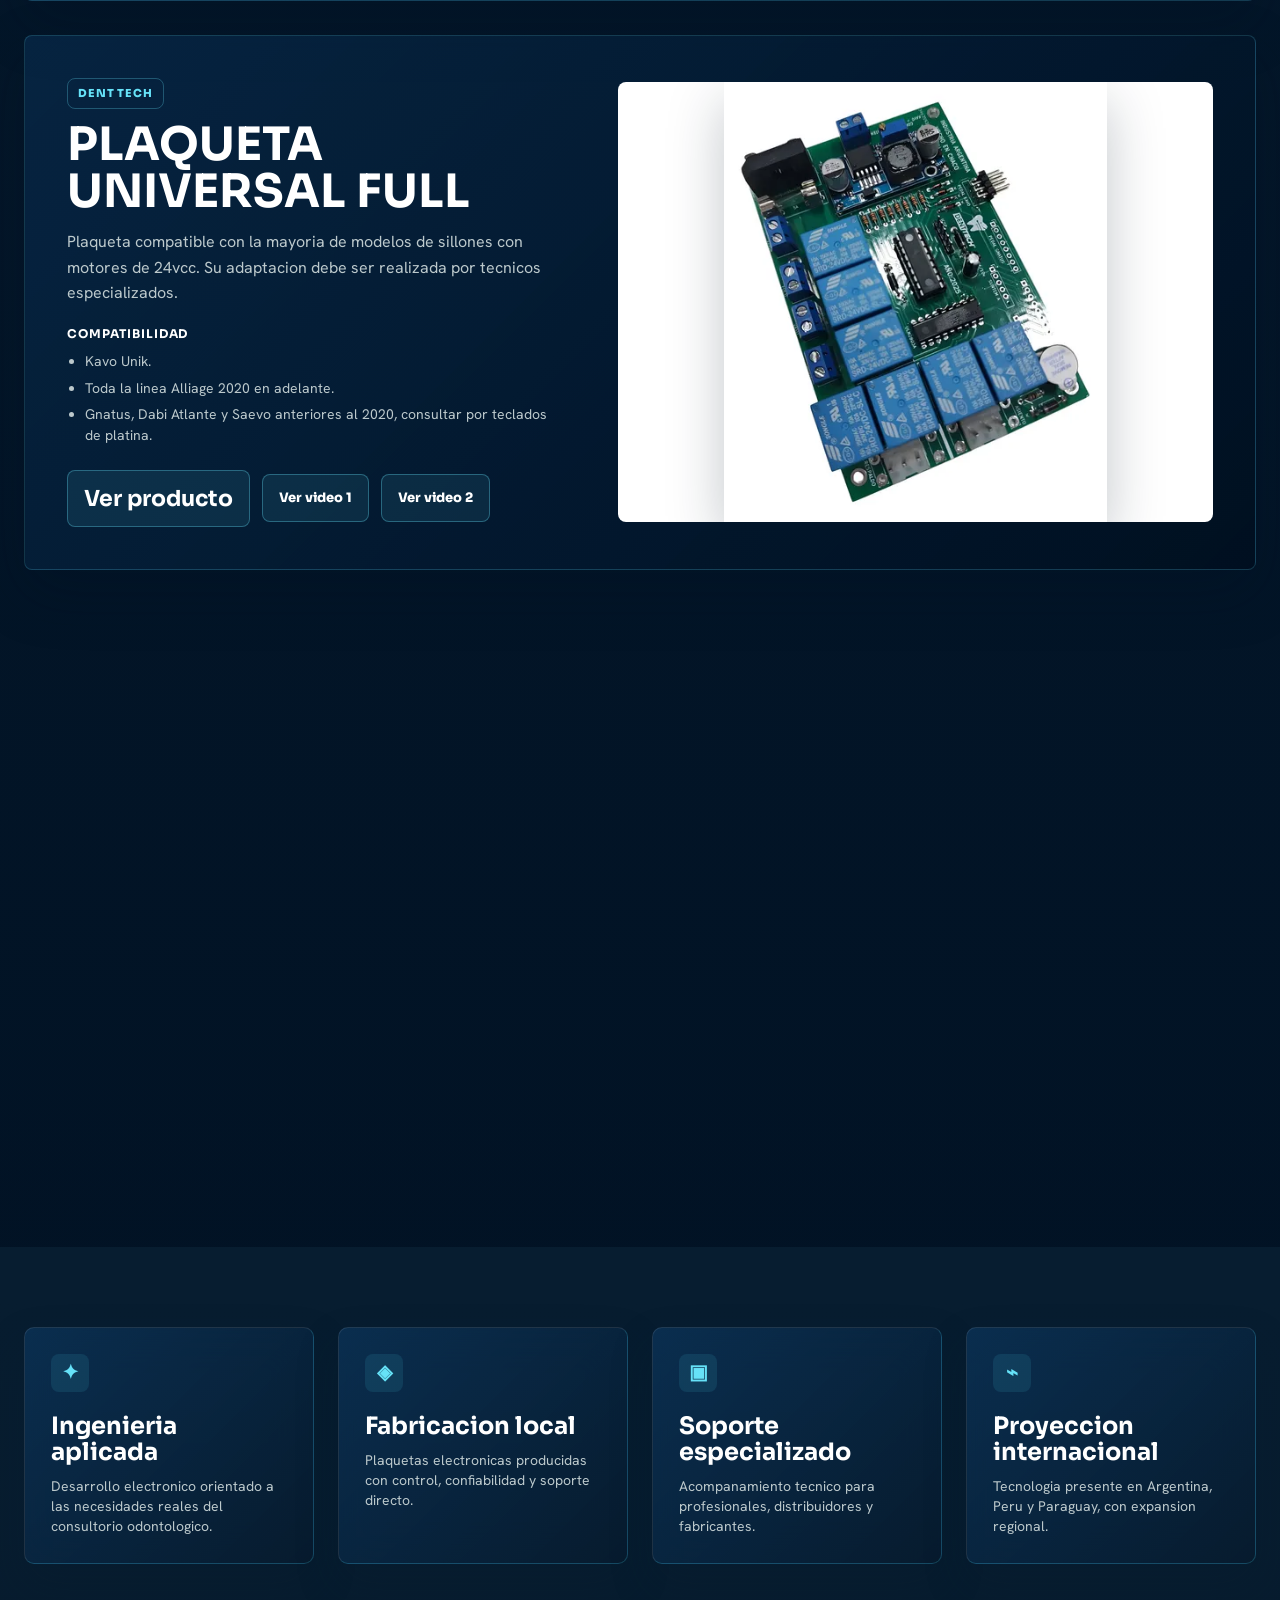
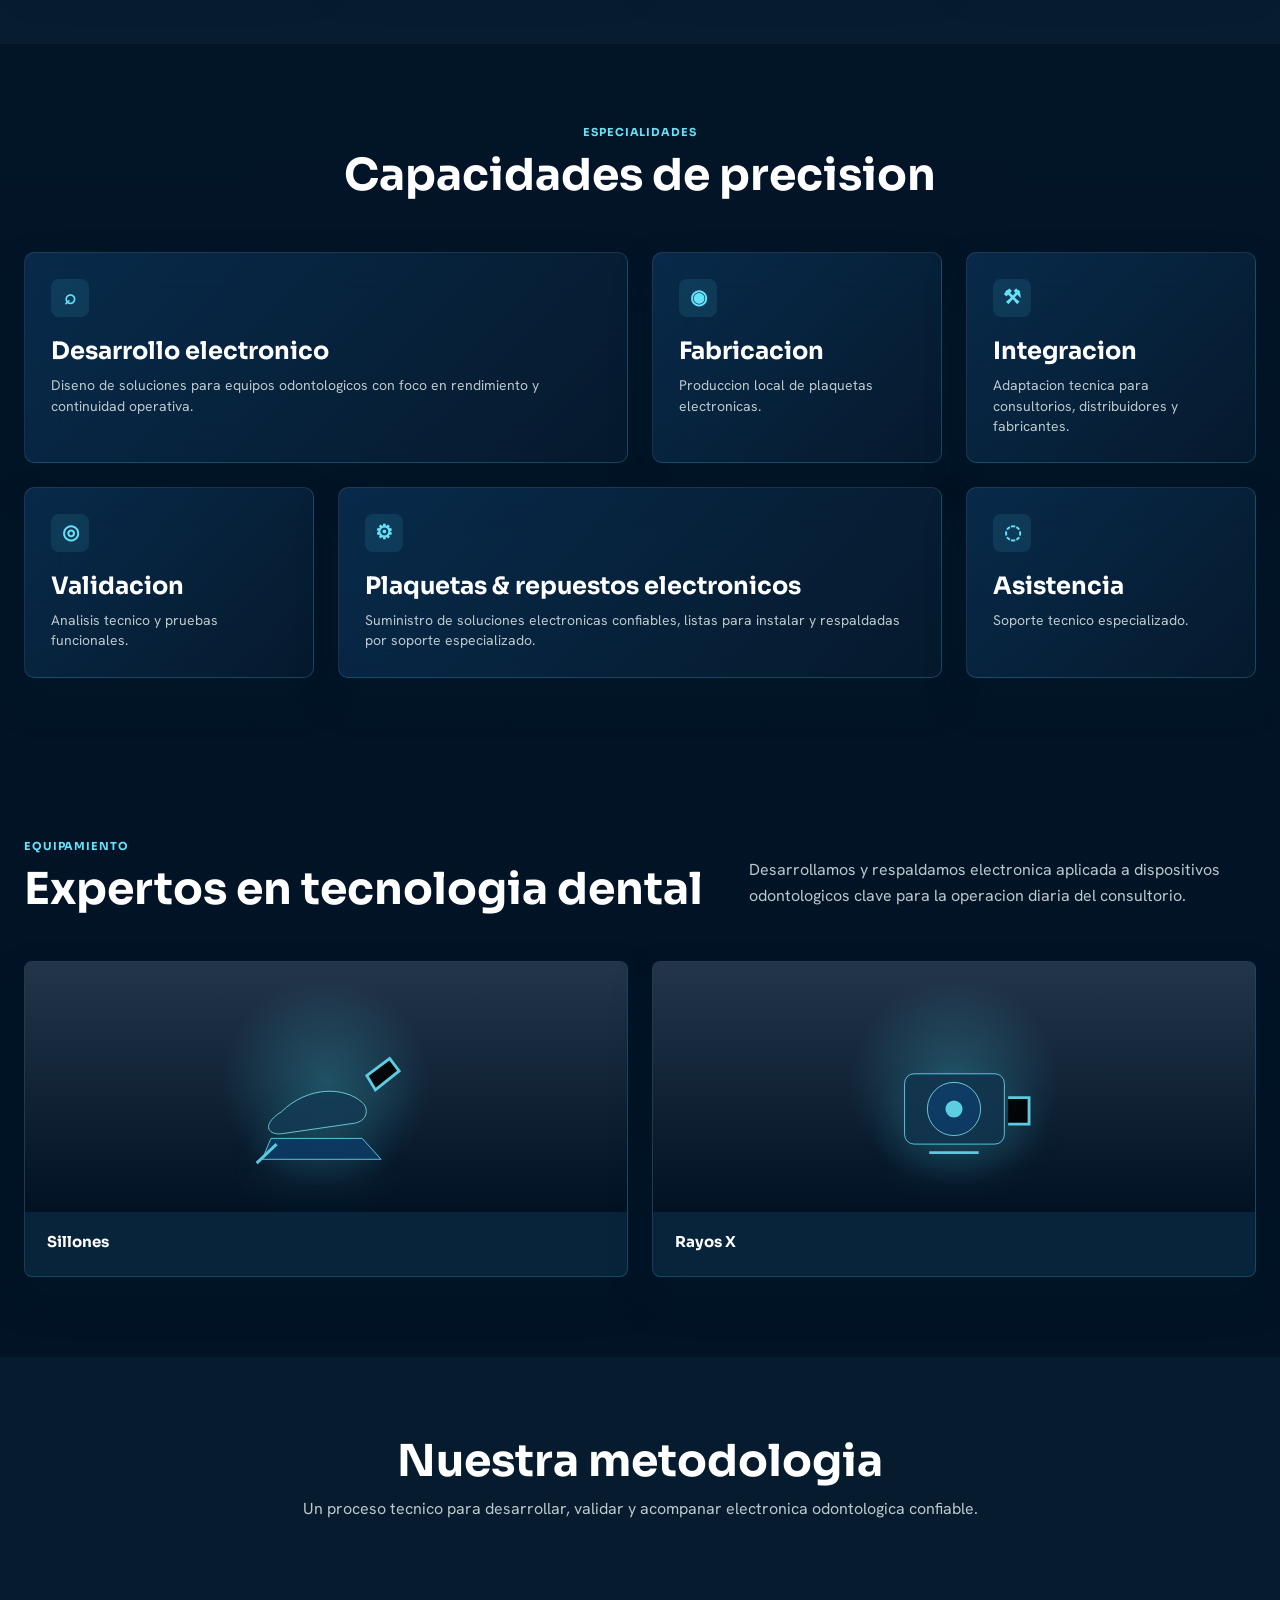
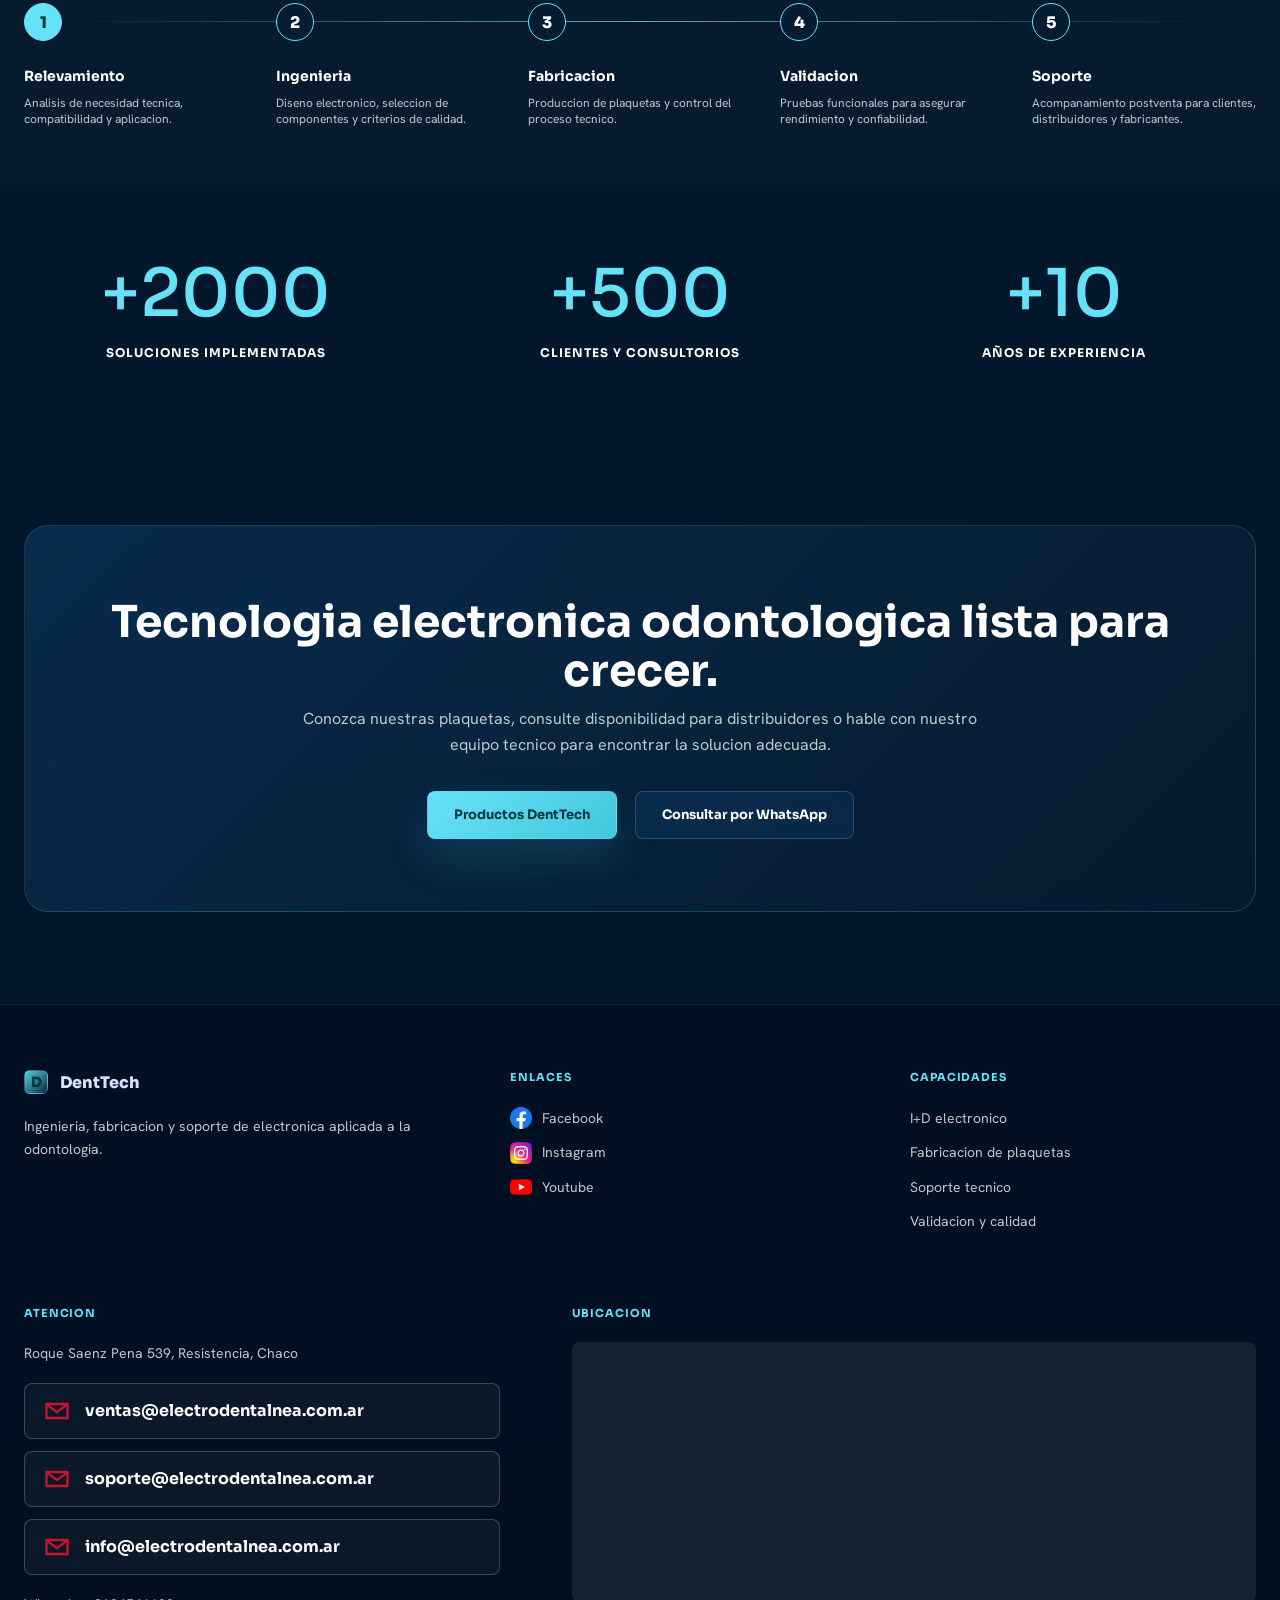
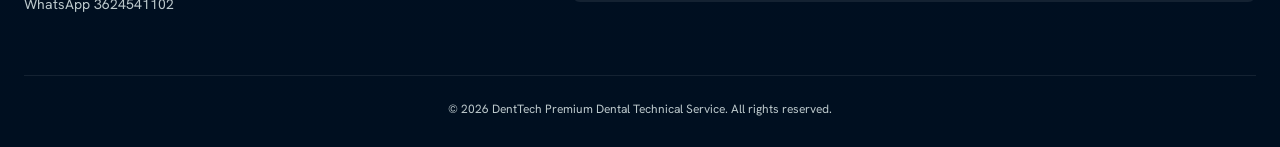
==== commit e2cb9fb4: "Refactor layout for equipment and chip grids to improve responsiveness" ====
--- a/servicio-tecnico.html
+++ b/servicio-tecnico.html
@@ -365,7 +365,7 @@
 						</div>
 						<h3>Sillones</h3>
 					</article>
-					<article class="equipment-card">
+					<!-- <article class="equipment-card">
 						<div class="equipment-art">
 							<svg viewBox="0 0 200 160" role="img" aria-label="Compresores">
 								<rect x="37" y="68" width="126" height="58" rx="28" fill="#12344e" stroke="#66e2f8"/>
@@ -383,7 +383,7 @@
 							</svg>
 						</div>
 						<h3>Autoclaves</h3>
-					</article>
+					</article> -->
 					<article class="equipment-card">
 						<div class="equipment-art">
 							<svg viewBox="0 0 200 160" role="img" aria-label="Rayos X">
@@ -396,12 +396,12 @@
 						<h3>Rayos X</h3>
 					</article>
 				</div>
-				<div class="chip-grid">
+				<!-- <div class="chip-grid">
 					<div class="chip">◇ Lamparas LED</div>
 					<div class="chip">▣ Micromotores</div>
 					<div class="chip">◌ Rotatorios</div>
 					<div class="chip">✣ Bombas de vacio</div>
-				</div>
+				</div> -->
 			</div>
 		</section>
 
--- a/style.css
+++ b/style.css
@@ -797,7 +797,7 @@
 }
 
 .equipment-grid {
-    grid-template-columns: repeat(4, 1fr);
+    grid-template-columns: repeat(2, 1fr);
 }
 
 .glass,
@@ -929,7 +929,7 @@
 
 .chip-grid {
     display: grid;
-    grid-template-columns: repeat(4, 1fr);
+    grid-template-columns: repeat(2, 1fr);
     gap: 16px;
     margin-top: 18px;
 }
